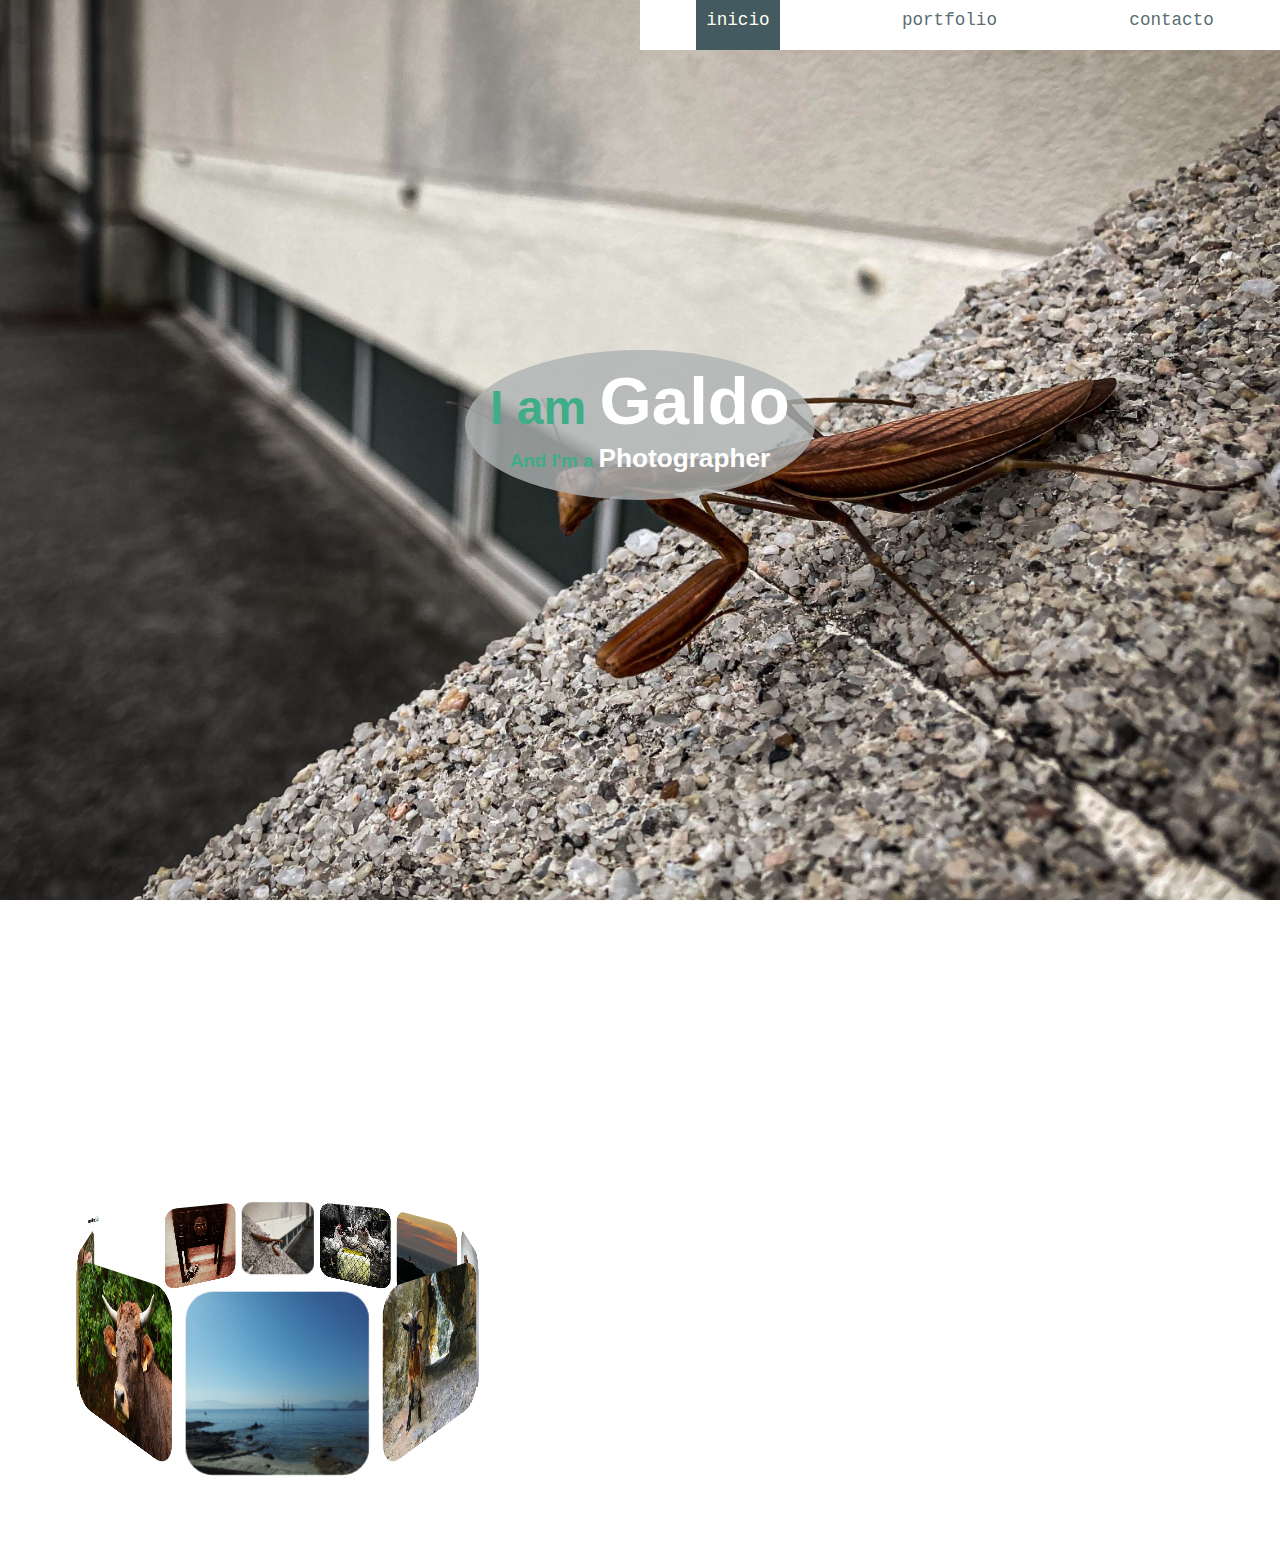
==== index.html @ 73de6c18 "Creación del repositorio y copia de archivos" ====
<!DOCTYPE html>
<html lang="en">
<head>
    <meta charset="UTF-8">
    <meta name="viewport" content="width=device-width, initial-scale=1.0">
    <title>Prueba imagenes Cubos</title>
    <link href="https://fonts.googleapis.com/css2?family=Dancing+Script:wght@600&display=swap" rel="stylesheet">
    <link rel="stylesheet" href="./estilos/estilos.css">
    <link rel="stylesheet" href="./estilos/estilos_index.css">
    <link rel="stylesheet" href="./estilos/estilos_carrusel.css">
</head>
<body>
    <header>      
        
        <div class="foto_cabecera">

            <div class="texto_cabecera">
                <h1>I am <span class="detalle">Galdo</span></h1>
                <h3>And I'm a <span class="detalle">Photographer</span></h3>                                      
            </div>

        </div>

    </header>

    <nav id="nav_continent">
        <div id="navegador">
            <a id="nav_inicio" href="index.html">inicio</a>
            <a id="nav_portfolio" href="portfolio.html">portfolio</a>
            <a id="nav_contacto" href="contacto.html">contacto</a>
        </div>
    </nav>

    <div id="cuerpo">
        <div id="espacio"></div>
        <div class="wrapped">
            <div class="espacio3D">
                <div class="cubo3D">
                    <!-- <div class="base"></div> -->
                    <aside class="cara cara1"><img src="./imagenes/Barco_cies.jpg" alt="barco"></aside>
                    <aside class="cara cara2"><img src="./imagenes/Cabra_cares.jpeg" alt="cabra"></aside>
                    <aside class="cara cara3"><img src="./imagenes/IMG_5386.jpg" alt="celebración"></aside>
                    <aside class="cara cara4"><img src="./imagenes/Foto Pareja Faro Cabo Home.JPG" alt="pareja en faro"></aside>
                    <aside class="cara cara5"><img src="./imagenes/Los Pollos Hermanos.jpg" alt="pollos"></aside>
                    <aside class="cara cara6"><img src="./imagenes/IMG_5732.jpg" alt="persona toreando"></aside>
                    <aside class="cara cara7"><img src="./imagenes/All_Star.jpeg" alt="zapatillas"></aside>
                    <aside class="cara cara8"><img src="./imagenes/Lugo.jpg" alt="niña"></aside>
                    <aside class="cara cara9"><img src="./imagenes/Frambuesas.jpg" alt=""></aside>
                    <aside class="cara cara10"><img src="./imagenes/Vaca marron jpg recorte.JPG" alt=""></aside>
                </div><!-- termina cubo 3d -->
            </div><!-- termina espacio 3d -->
        </div> <!-- termina el wrapped -->
        
    </div>

    <br>
    <br>

    

</body>
</html>
---- estilos/estilos.css ----
.frame2{
  width: 100%;
  margin: 0 auto;
}
img{
  max-width: 100%;
}
#nav_continent{
  width: 100%;
  height: 50px;
  display: flex;
  justify-content: end;
  z-index: 1;
}

#navegador{
  z-index: 2;
  font-family: 'Courier New', Courier, monospace;
  position: fixed;
  top: 0px;
  width: 50%;
  height: 50px;
  display: flex;
  flex-direction: row;
  justify-content: space-around;
  align-items: center;
  margin-left: auto;
  background-color: white;
}
 
#navegador>a{
  height: 100%;
  box-sizing: border-box;
  color: rgba(67, 90, 97,.9);
  text-decoration: none;
  font-size: 1.1em;
  padding: 10px;
  vertical-align: middle;
  
}

#navegador a:hover{
  background-color:rgba(67, 90, 97,.5);
}


#cuerpo{
  position: relative;/* 
  top: 300px; */
}
/* #cuerpo>img:nth-child(even){
  position: relative;
  z-index: 3;
} */
---- estilos/estilos_index.css ----
body {
  margin: 0 auto;
  font-family: Arial, Helvetica, sans-serif;
  background-image: url(../imagenes/IMG_5732.jpg);
  background-position: right;
  background-repeat: no-repeat;
  background-size: cover;
  background-attachment: fixed;
  display: flex;
  flex-direction: column;
}
header{
  width: 100%;
  top: 50px;
  z-index: 1;
}
.foto_cabecera {
    background-image: url(../imagenes/Lugo.jpg);
    /* background-color: burlywood; */
    height: 850px;
    width: 100%;
    background-position: center;
    background-repeat: no-repeat;
    background-size: cover;
    position: relative;
    display: flex;
    align-items: center;
    flex-flow: row-reverse wrap;
    justify-content: space-around;
    
}

.texto_cabecera {
    width: 300px;
    height: 150px;
    padding: 0 25px 0;
    text-align: center;
    position: relative;
    /*transform: translate(-50%, -50%); */
    background-color: rgba(173, 177, 177, 0.8);
    color: rgba(62, 173, 136, 1.2);
    border-radius: 50%;
    display: flex;
    align-items: center;
    flex-flow: row wrap;
    justify-content: space-around;
    
}
h1{
    position: relative;
    margin-top: 5px;
    margin-bottom: 0;
    font-size: 3em;
    z-index: 15;
}
h3{
    margin-top: -10px;
}
span{
    position: relative;
    color: white;
    font-size: 1.4em;
    z-index: 5;
}
#detalle{
    z-index: 15;
}
#navegador #nav_inicio{
    /* border: 2px rgb(228, 95, 46);
    border-style: dashed;
    border-radius: 50%;
    border-left: 15px;
    border-bottom-left-radius: 5px; */
    background-color: rgba(67, 90, 97,1);
    color: ivory;
}

#espacio{
  height: 250px;
  opacity: 0%;
}
.wrapped{
  /* margin-top: 0px;
  width: 300px;
  height: 115px; */
  /* border: 2px solid black; */
  /* position: absolute; */
  /* top: 10%;  */
  width: 100%;
  margin-left: 10%;
  margin-bottom: 80px;
  align-items: center;
}
---- estilos/estilos_carrusel.css ----
div.espacio3D {
  width: 300px;
  height: 300px;
  margin: 0; /* 3em auto 0 auto; */
  /* border: 1px solid rgba(0,255,0,0.8); */
  position: relative;
  /* top: 60px; */
  perspective-origin: center -80% ;
  perspective: 1000px;
  transform: scale(0.4);
}

div.cubo3D {
  width: 100%;
  height: 100%;
  position: absolute;
  transform-style: preserve-3d;
  transform: translateZ(-150px);
  animation-name: gira;
  animation-duration: 30s;
  animation-iteration-count: infinite;
}

/* div.base {
  position: absolute;
  border-radius: 15%;
  width: 150px;
  height: 150px;
  background-color: rgba(0, 0, 0, 0.5);
  transform: translateX(75px) translateY(75px) rotateX(90deg) translateZ(-175px);
  box-shadow: 0 0 50px 100px rgba(0,0,0,0.5);
} */
aside.cara {
  position: absolute;
  /* width: 298px;
  height: 298px;
  background-color: rgba(255,150,150,0.15);
  border: 1px solid rgba(255,150,0,0.75); 
  color: #08f;
  font-size: 3em;
  text-align: center;
  line-height: 298px;
  box-shadow: 0px 0px 5px rgba(77, 76, 75, 0.75); */
}
aside img{
    width: 298px;
    height: 298px;
    border-radius: 15%;
}

/*** Modificamos la posición de cada cara para visualizarlas como queramos: ***/

/*** Disposición de cubo ***/
/*   aside.cara1 { /* Frente *//*
  transform: translateZ(150px);
}/*

aside.cara2 { /* Atrás *//*
  transform: rotateY(180deg) translateZ(150px);
}

aside.cara3 { /* Izquierda *//*
  transform: rotateY(-90deg) translateZ(150px);
}

aside.cara4 { /* derecha *//*
  transform: rotateY(90deg) translateZ(150px);
}

aside.cara5 { /* abajo *//*
  transform: rotateX(-90deg) translateZ(150px);
}

aside.cara6 { /* arriba *//*
  transform: rotateX(90deg) translateZ(150px);
}
*/

/*** Disposición de polihedro ***/
aside.cara1 { /* Frente */
  transform: translateZ(500px);
}  
aside.cara2 { /* Atrás */
  transform: rotatey(36deg) translatez(500px);
}
aside.cara3 { /* Izquierda */
  transform: rotateY(72deg) translatez(500px);
}  
aside.cara4 { /* derecha */
  transform: rotateY(108deg) translatez(500px);
}  
aside.cara5 { /* abajo */
  transform: rotateY(144deg) translatez(500px);
}  
aside.cara6 { /* arriba */
  transform: rotatey(180deg) translatez(500px);
}  
aside.cara7 { /* arriba */
  transform: rotatey(216deg) translatez(500px);
}
aside.cara8 { /* arriba */
  transform: rotatey(252deg) translatez(500px);
}
aside.cara9 { /* arriba */
  transform: rotatey(288deg) translatez(500px);
}
aside.cara10 { /* arriba */
  transform: rotatey(324deg) translatez(500px);
}



@keyframes gira {
  0% {
    transform: translateZ(-150px) rotateY(0deg);
  }
  10% {
    transform: translateZ(-150px) rotateY(-36deg);
  }
  20% {
    transform: translateZ(-150px) rotatey(-72deg);
  }
  30% {
    transform: translateZ(-150px) rotateY(-108deg);
  }
  40% {
      transform: translateZ(-150px) rotateY(-144deg);
  }
  50% {
      transform: translateZ(-150px) rotateY(-180deg);
  }
  60% {
      transform: translateZ(-150px) rotateY(-216deg);
  }
  70% {
      transform: translateZ(-150px) rotateY(-252deg);
  }
  80% {
      transform: translateZ(-150px) rotateY(-288deg);
  }
  90% {
    transform: translateZ(-150px) rotateY(-324deg);
  }
  100% {
      transform: translateZ(-150px) rotateY(-720deg);
  }
}
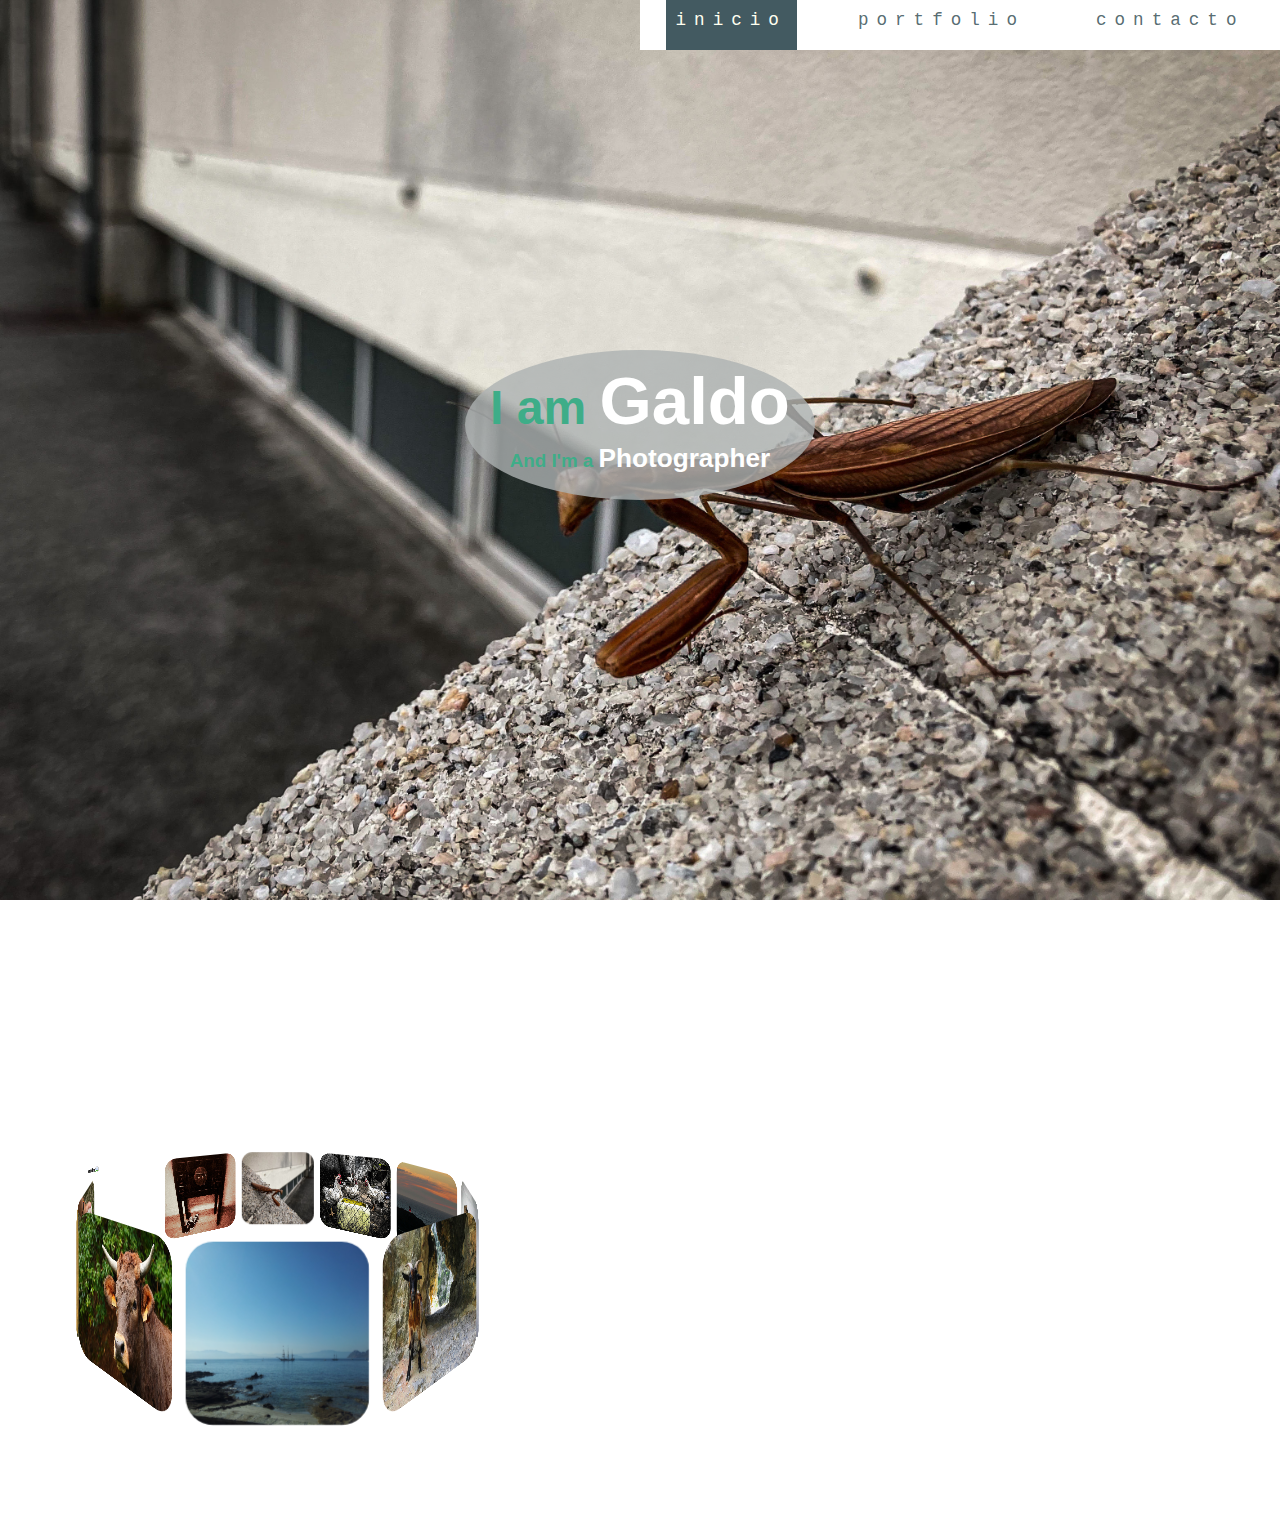
==== commit 94d688cd: "modificaciones en la página de contacto" ====
--- a/index.html
+++ b/index.html
@@ -3,7 +3,7 @@
 <head>
     <meta charset="UTF-8">
     <meta name="viewport" content="width=device-width, initial-scale=1.0">
-    <title>Prueba imagenes Cubos</title>
+    <title>Index</title>
     <link href="https://fonts.googleapis.com/css2?family=Dancing+Script:wght@600&display=swap" rel="stylesheet">
     <link rel="stylesheet" href="./estilos/estilos.css">
     <link rel="stylesheet" href="./estilos/estilos_index.css">
--- a/estilos/estilos.css
+++ b/estilos/estilos.css
@@ -18,6 +18,7 @@
   font-family: 'Courier New', Courier, monospace;
   position: fixed;
   top: 0px;
+  right: 0;
   width: 50%;
   height: 50px;
   display: flex;
@@ -36,7 +37,7 @@
   font-size: 1.1em;
   padding: 10px;
   vertical-align: middle;
-  
+  letter-spacing: 8px;
 }
 
 #navegador a:hover{
@@ -51,4 +52,40 @@
 /* #cuerpo>img:nth-child(even){
   position: relative;
   z-index: 3;
-} */+} */
+
+@media screen and (max-width: 1060px){
+  #navegador{
+    width: 55%;
+  }
+}
+
+@media screen and (max-width: 960px){
+  #navegador{
+    width: 60%;
+  }
+}
+@media screen and (max-width: 860px){
+  #navegador{
+    width: 65%;
+    font-size: 0.9em;
+    height: 40px;
+  }
+}
+@media screen and (max-width: 760px){
+  #navegador{
+    width: 70%;
+    font-size: 0.8em;
+    height: 40px;
+  }
+}
+@media screen and (max-width: 660px){
+  
+  #navegador{
+    width: 100%;
+    font-size: 0.5em;
+    height: 30px;
+    letter-spacing: 2px;
+    font-weight: bold;
+  }
+}--- a/estilos/estilos_index.css
+++ b/estilos/estilos_index.css
@@ -1,5 +1,6 @@
 body {
   margin: 0 auto;
+  height: 99vh;
   font-family: Arial, Helvetica, sans-serif;
   background-image: url(../imagenes/IMG_5732.jpg);
   background-position: right;
@@ -11,6 +12,7 @@
 }
 header{
   width: 100%;
+  height: 99vh;
   top: 50px;
   z-index: 1;
 }
@@ -90,4 +92,12 @@
   margin-left: 10%;
   margin-bottom: 80px;
   align-items: center;
+}
+
+@media screen and (max-width: 660px){
+  body{
+    background-position-x: 60%;
+    background-position-y: 60%;
+  }
+  
 }--- a/estilos/estilos_carrusel.css
+++ b/estilos/estilos_carrusel.css
@@ -144,4 +144,11 @@
   100% {
       transform: translateZ(-150px) rotateY(-720deg);
   }
+}
+
+@media screen and (max-width: 660px){
+  div.espacio3D {
+    transform: scale(0.3);
+  }
+  
 }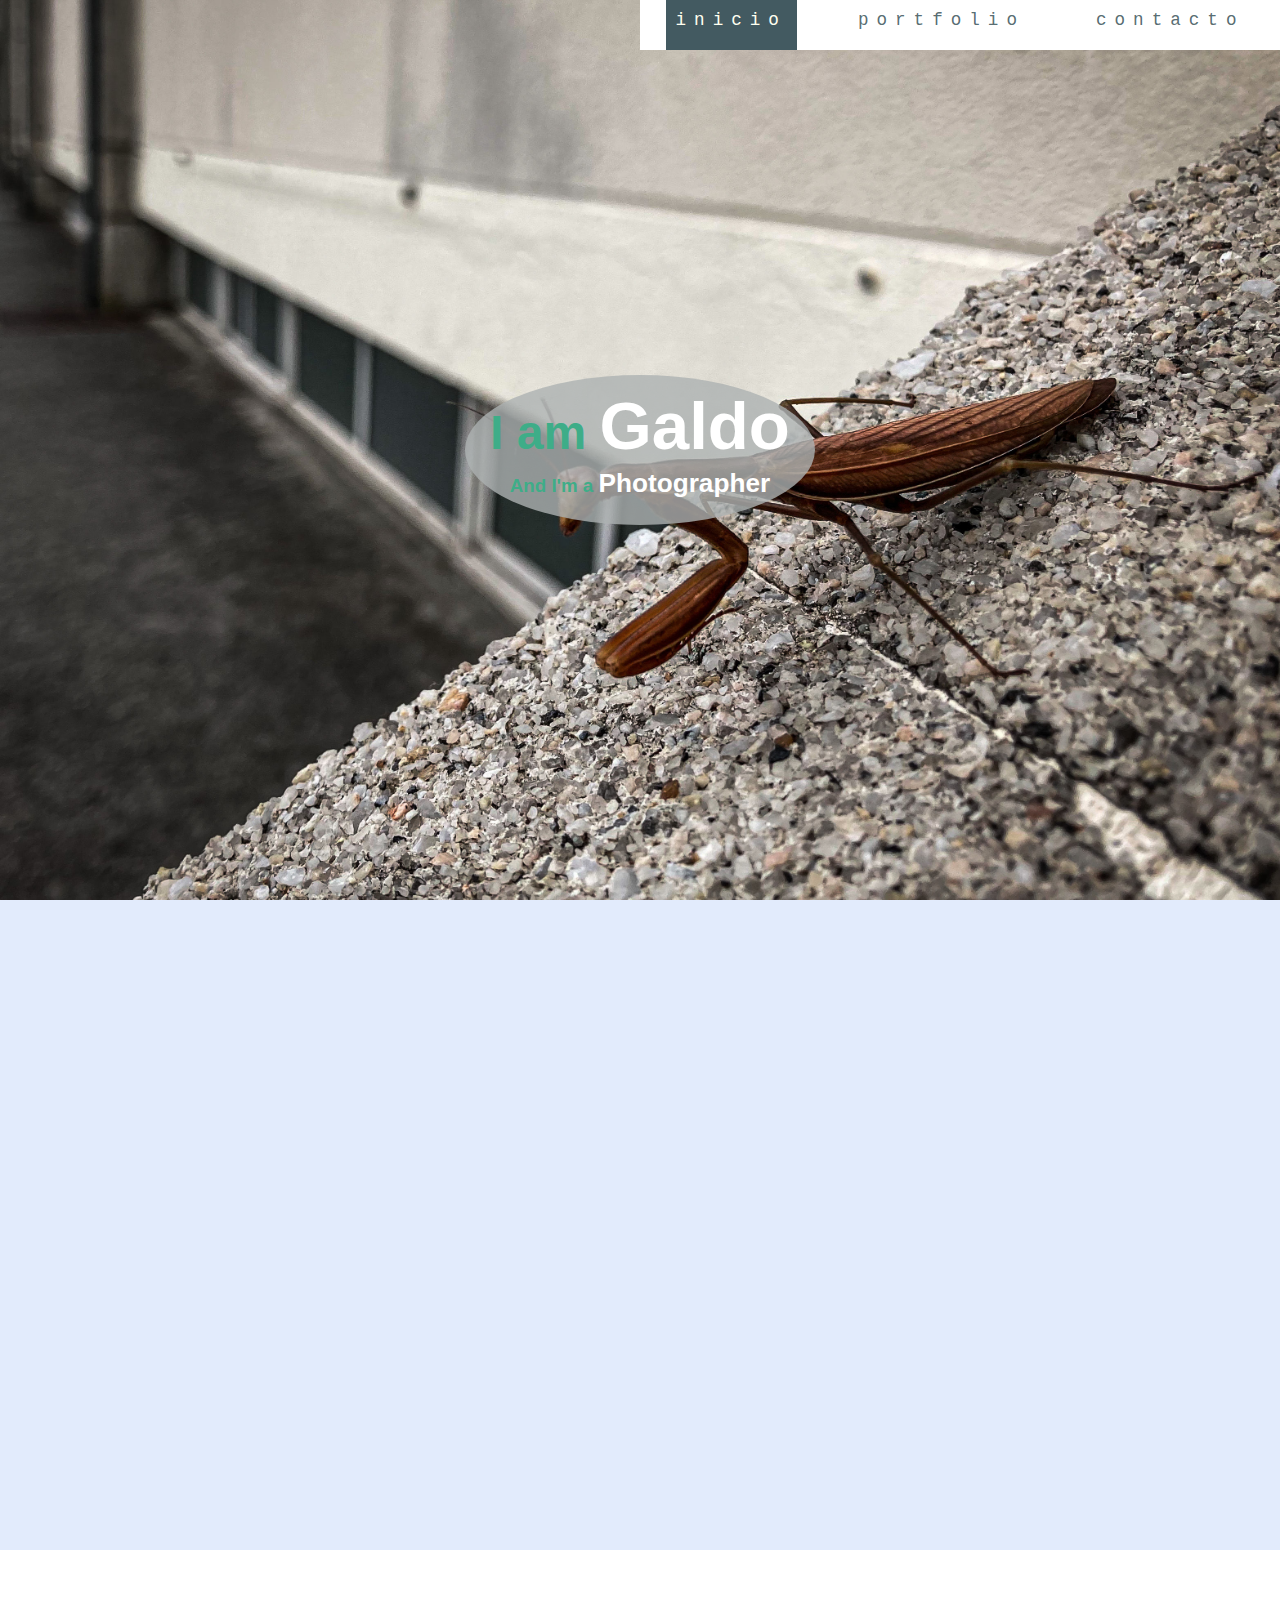
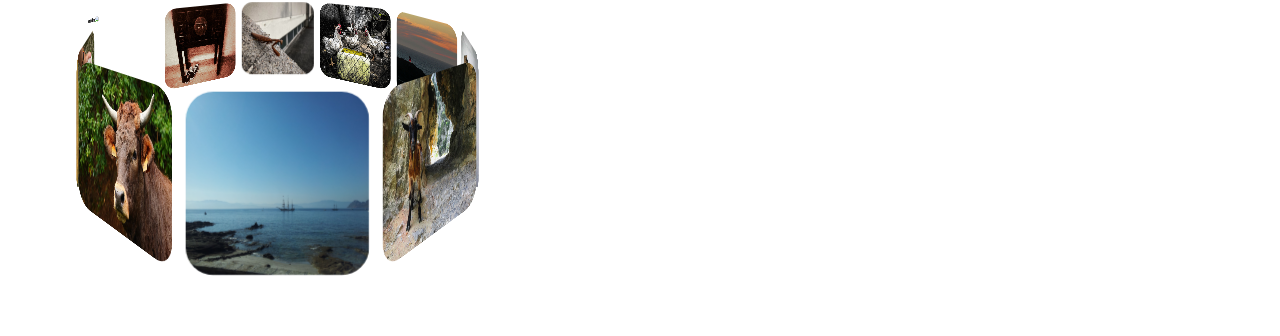
==== commit 86562a4b: "Modificaciones de estilos y limpieza de código" ====
--- a/index.html
+++ b/index.html
@@ -33,24 +33,25 @@
 
     <div id="cuerpo">
         <div id="espacio"></div>
-        <div class="wrapped">
-            <div class="espacio3D">
-                <div class="cubo3D">
-                    <!-- <div class="base"></div> -->
-                    <aside class="cara cara1"><img src="./imagenes/Barco_cies.jpg" alt="barco"></aside>
-                    <aside class="cara cara2"><img src="./imagenes/Cabra_cares.jpeg" alt="cabra"></aside>
-                    <aside class="cara cara3"><img src="./imagenes/IMG_5386.jpg" alt="celebración"></aside>
-                    <aside class="cara cara4"><img src="./imagenes/Foto Pareja Faro Cabo Home.JPG" alt="pareja en faro"></aside>
-                    <aside class="cara cara5"><img src="./imagenes/Los Pollos Hermanos.jpg" alt="pollos"></aside>
-                    <aside class="cara cara6"><img src="./imagenes/IMG_5732.jpg" alt="persona toreando"></aside>
-                    <aside class="cara cara7"><img src="./imagenes/All_Star.jpeg" alt="zapatillas"></aside>
-                    <aside class="cara cara8"><img src="./imagenes/Lugo.jpg" alt="niña"></aside>
-                    <aside class="cara cara9"><img src="./imagenes/Frambuesas.jpg" alt=""></aside>
-                    <aside class="cara cara10"><img src="./imagenes/Vaca marron jpg recorte.JPG" alt=""></aside>
-                </div><!-- termina cubo 3d -->
-            </div><!-- termina espacio 3d -->
-        </div> <!-- termina el wrapped -->
-        
+        <div id="carrusel">
+            <div class="wrapped">
+                <div class="espacio3D">
+                    <div class="cubo3D">
+                        <!-- <div class="base"></div> -->
+                        <aside class="cara cara1"><img src="./imagenes/Barco_cies.jpg" alt="barco"></aside>
+                        <aside class="cara cara2"><img src="./imagenes/Cabra_cares.jpeg" alt="cabra"></aside>
+                        <aside class="cara cara3"><img src="./imagenes/IMG_5386.jpg" alt="celebración"></aside>
+                        <aside class="cara cara4"><img src="./imagenes/Foto Pareja Faro Cabo Home.JPG" alt="pareja en faro"></aside>
+                        <aside class="cara cara5"><img src="./imagenes/Los Pollos Hermanos.jpg" alt="pollos"></aside>
+                        <aside class="cara cara6"><img src="./imagenes/IMG_5732.jpg" alt="persona toreando"></aside>
+                        <aside class="cara cara7"><img src="./imagenes/All_Star.jpeg" alt="zapatillas"></aside>
+                        <aside class="cara cara8"><img src="./imagenes/Lugo.jpg" alt="niña"></aside>
+                        <aside class="cara cara9"><img src="./imagenes/Frambuesas.jpg" alt=""></aside>
+                        <aside class="cara cara10"><img src="./imagenes/Vaca marron jpg recorte.JPG" alt=""></aside>
+                    </div><!-- termina cubo 3d -->
+                </div><!-- termina espacio 3d -->
+            </div> <!-- termina el wrapped -->
+        </div>
     </div>
 
     <br>
--- a/estilos/estilos_index.css
+++ b/estilos/estilos_index.css
@@ -10,76 +10,79 @@
   display: flex;
   flex-direction: column;
 }
+
+/*** Menú navegación ***/
+#navegador #nav_inicio{
+  background-color: rgba(67, 90, 97,1);
+  color: ivory;
+}
+
+
 header{
   width: 100%;
-  height: 99vh;
+  height: 100vh;
   top: 50px;
   z-index: 1;
 }
 .foto_cabecera {
-    background-image: url(../imagenes/Lugo.jpg);
-    /* background-color: burlywood; */
-    height: 850px;
-    width: 100%;
-    background-position: center;
-    background-repeat: no-repeat;
-    background-size: cover;
-    position: relative;
-    display: flex;
-    align-items: center;
-    flex-flow: row-reverse wrap;
-    justify-content: space-around;
-    
+  background-image: url(../imagenes/Lugo.jpg);
+  height: 100vh;
+  width: 100%;
+  background-position: center;
+  background-repeat: no-repeat;
+  background-size: cover;
+  position: relative;
+  display: flex;
+  align-items: center;
+  flex-flow: row-reverse wrap;
+  justify-content: space-around;
 }
 
 .texto_cabecera {
-    width: 300px;
-    height: 150px;
-    padding: 0 25px 0;
-    text-align: center;
-    position: relative;
-    /*transform: translate(-50%, -50%); */
-    background-color: rgba(173, 177, 177, 0.8);
-    color: rgba(62, 173, 136, 1.2);
-    border-radius: 50%;
-    display: flex;
-    align-items: center;
-    flex-flow: row wrap;
-    justify-content: space-around;
+  width: 300px;
+  height: 150px;
+  padding: 0 25px 0;
+  text-align: center;
+  position: relative;
+  /*transform: translate(-50%, -50%); */
+  background-color: rgba(173, 177, 177, 0.8);
+  color: rgba(62, 173, 136, 1.2);
+  border-radius: 50%;
+  display: flex;
+  align-items: center;
+  flex-flow: row wrap;
+  justify-content: space-around;
     
 }
 h1{
-    position: relative;
-    margin-top: 5px;
-    margin-bottom: 0;
-    font-size: 3em;
-    z-index: 15;
+  position: relative;
+  margin-top: 5px;
+  margin-bottom: 0;
+  font-size: 3em;
+  z-index: 15;
 }
 h3{
-    margin-top: -10px;
+  margin-top: -10px;
 }
 span{
-    position: relative;
-    color: white;
-    font-size: 1.4em;
-    z-index: 5;
+  position: relative;
+  color: white;
+  font-size: 1.4em;
+  z-index: 5;
 }
 #detalle{
     z-index: 15;
 }
-#navegador #nav_inicio{
-    /* border: 2px rgb(228, 95, 46);
-    border-style: dashed;
-    border-radius: 50%;
-    border-left: 15px;
-    border-bottom-left-radius: 5px; */
-    background-color: rgba(67, 90, 97,1);
-    color: ivory;
-}
+
 
 #espacio{
-  height: 250px;
-  opacity: 0%;
+  height: 650px;
+  background-color: cornflowerblue;
+  opacity: 19%;
+}
+#carrusel{
+  height: 350px;
+  background-color: white;
 }
 .wrapped{
   /* margin-top: 0px;
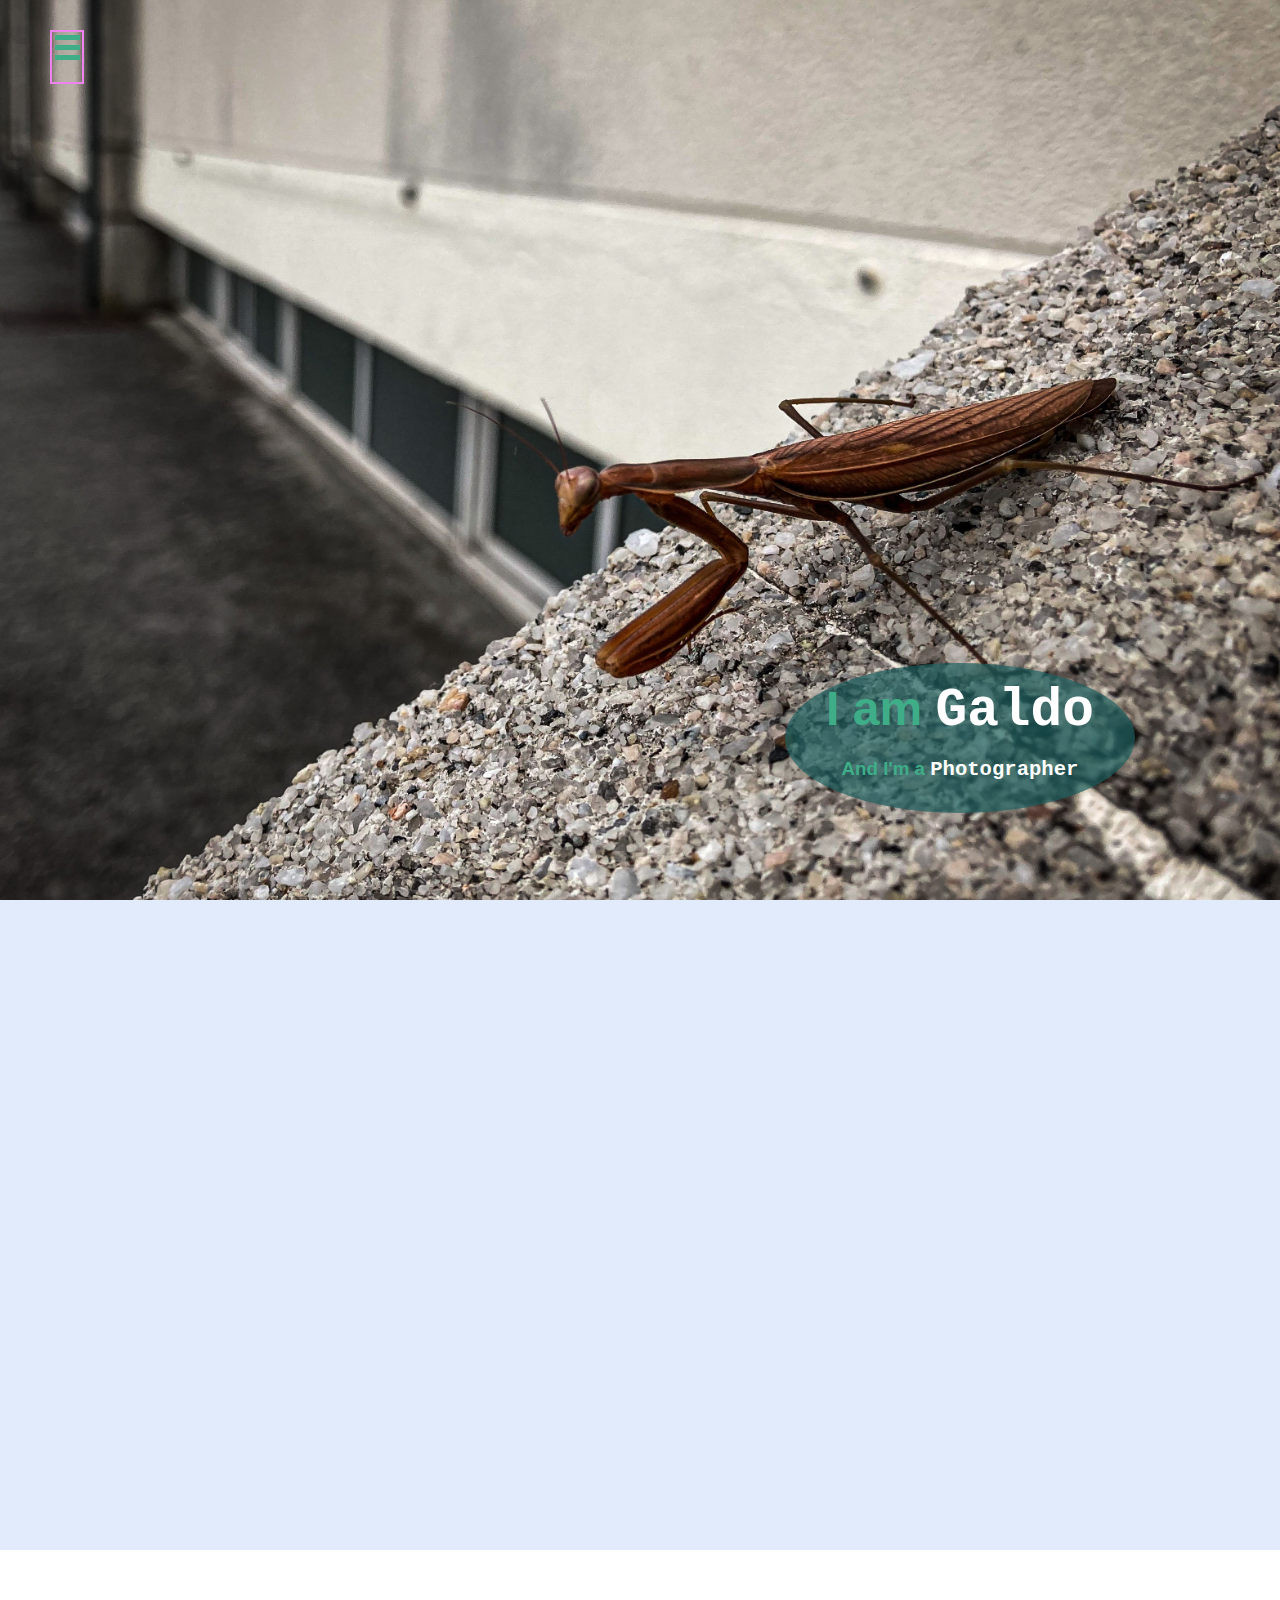
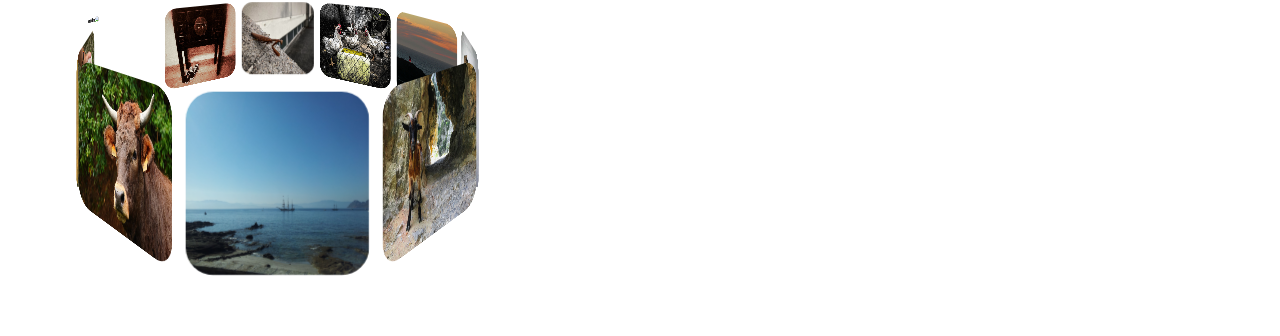
==== commit bc2c50d4: "Creacion de menu hamburguesa en index" ====
--- a/index.html
+++ b/index.html
@@ -10,28 +10,37 @@
     <link rel="stylesheet" href="./estilos/estilos_carrusel.css">
 </head>
 <body>
-    <header>      
-        
+    <header>
         <div class="foto_cabecera">
-
             <div class="texto_cabecera">
                 <h1>I am <span class="detalle">Galdo</span></h1>
                 <h3>And I'm a <span class="detalle">Photographer</span></h3>                                      
             </div>
-
         </div>
-
     </header>
 
-    <nav id="nav_continent">
+    <!-- <nav id="nav_continent">
         <div id="navegador">
             <a id="nav_inicio" href="index.html">inicio</a>
             <a id="nav_portfolio" href="portfolio.html">portfolio</a>
             <a id="nav_contacto" href="contacto.html">contacto</a>
         </div>
     </nav>
+ -->
+    <div id="nav">
+        <div id="burger">
+            <div class="line"></div>
+            <div class="line"></div>
+            <div class="line"></div>
+        </div>
+        <section id="menu">
+                <a id="nav_inicio" href="index.html">inicio</a>
+                <a id="nav_portfolio" href="portfolio.html">portfolio</a>
+                <a id="nav_contacto" href="contacto.html">contacto</a>
+        </section>
+    </div>
 
-    <div id="cuerpo">
+    <div id="cuerpo">        
         <div id="espacio"></div>
         <div id="carrusel">
             <div class="wrapped">
--- a/estilos/estilos_index.css
+++ b/estilos/estilos_index.css
@@ -17,7 +17,7 @@
   color: ivory;
 }
 
-
+/*** Foto de entrada ***/
 header{
   width: 100%;
   height: 100vh;
@@ -37,22 +37,22 @@
   flex-flow: row-reverse wrap;
   justify-content: space-around;
 }
-
 .texto_cabecera {
   width: 300px;
   height: 150px;
+  margin-left: 50%;
+  margin-top: 45%;
   padding: 0 25px 0;
   text-align: center;
   position: relative;
   /*transform: translate(-50%, -50%); */
-  background-color: rgba(173, 177, 177, 0.8);
+  background-color: rgba(28, 95, 95, 0.7);
   color: rgba(62, 173, 136, 1.2);
   border-radius: 50%;
   display: flex;
   align-items: center;
   flex-flow: row wrap;
   justify-content: space-around;
-    
 }
 h1{
   position: relative;
@@ -67,14 +67,68 @@
 span{
   position: relative;
   color: white;
-  font-size: 1.4em;
+  font-size: 1.1em;
   z-index: 5;
 }
-#detalle{
+.detalle{
     z-index: 15;
+    font-family: 'Courier New', Courier, monospace;
 }
 
+/*** Burger menu ***/
+#nav{
+  position: fixed;
+  top: 30px;
+  width: 30px;
+  height: 50px;
+  left: 50px;
+  z-index: 2;
+  border: 2px solid violet;
+  font-family: 'Courier New', Courier, monospace;
+}
+#burger{
+  width: 30px;
+  height: 30px;
+  display: flex;
+  justify-content: space-around;
+  flex-direction: column;
+  align-items: center;  
+}
+.line{
+  width: 25px;
+  height: 5px;
+  background-color: rgba(62, 173, 136, 1.2);
+}
+#menu{
+  position:relative;
+  width: 300px;
+  height: 500px;
+  display: flex;
+  flex-direction: column;
+  justify-content: space-around;
+  text-align: center;
+  background-color: rgba(128, 128, 128,.7);
+  left: -500px;
+  /* display: none; */
+  transition: ease-in 1s;
+}
+#menu a{
+  color: white;
+  text-decoration: none;
+  font-weight: bold;
+  font-size: 1.5rem;
+}
+#nav:hover #menu{
+  left: -50px;
+  width: 300px;
+  height: 500px;
+  display: flex;
+  flex-direction: column;
+  justify-content: space-around;
+  text-align: center;
+}
 
+/*** Cuerpo ***/
 #espacio{
   height: 650px;
   background-color: cornflowerblue;
@@ -97,6 +151,8 @@
   align-items: center;
 }
 
+
+/*** Parte responsive ***/
 @media screen and (max-width: 660px){
   body{
     background-position-x: 60%;
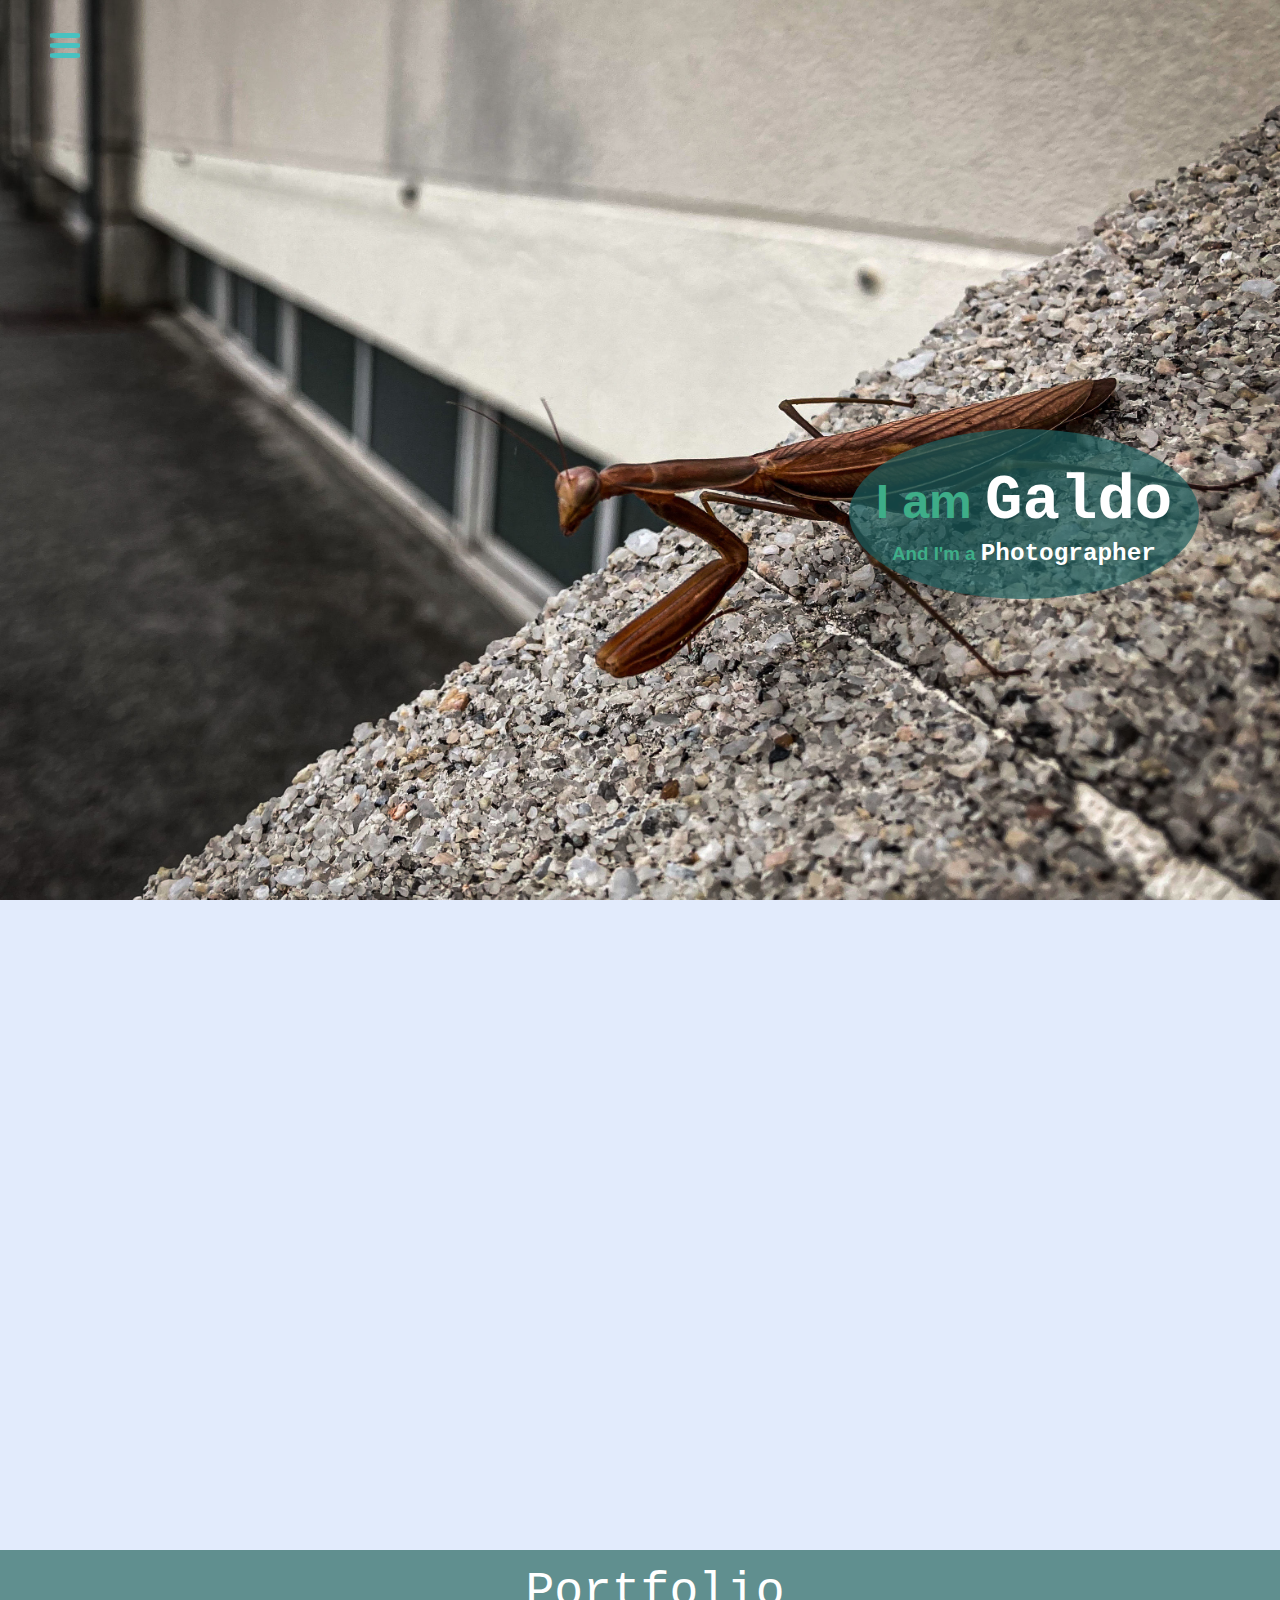
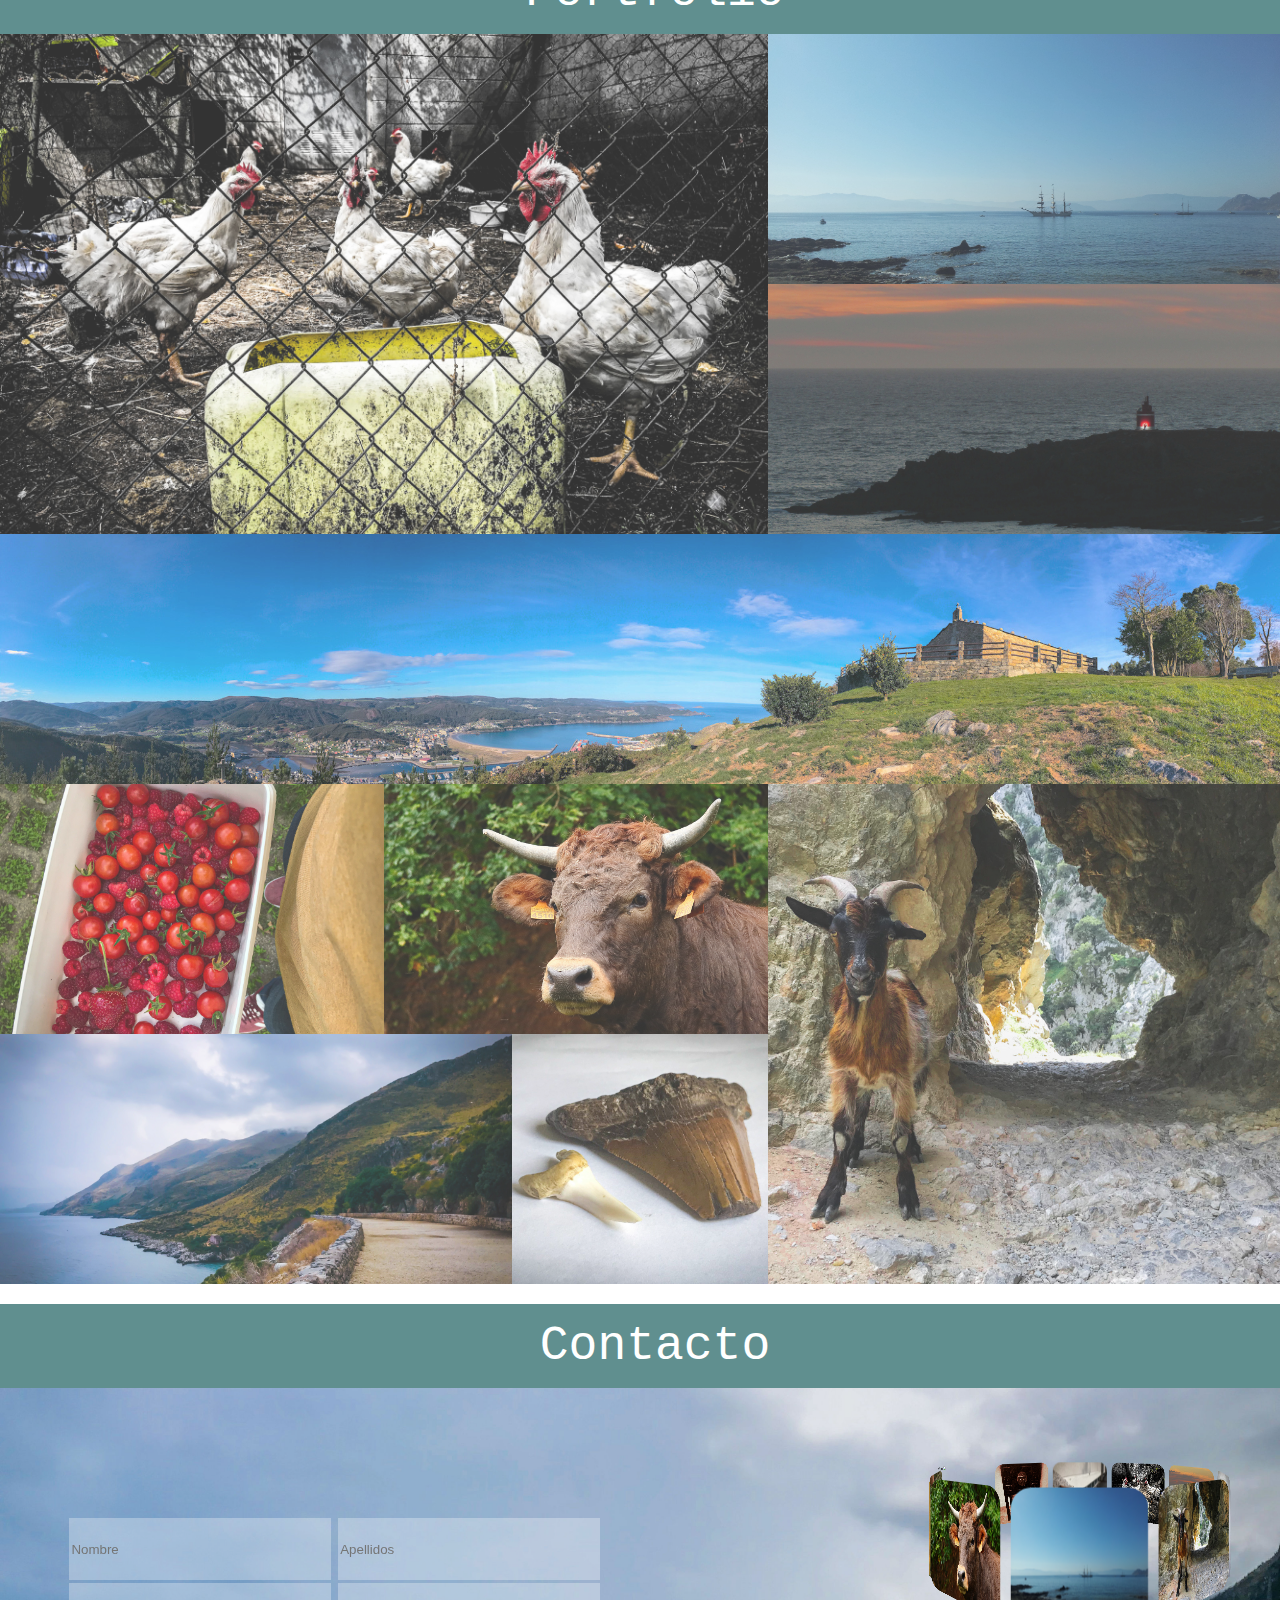
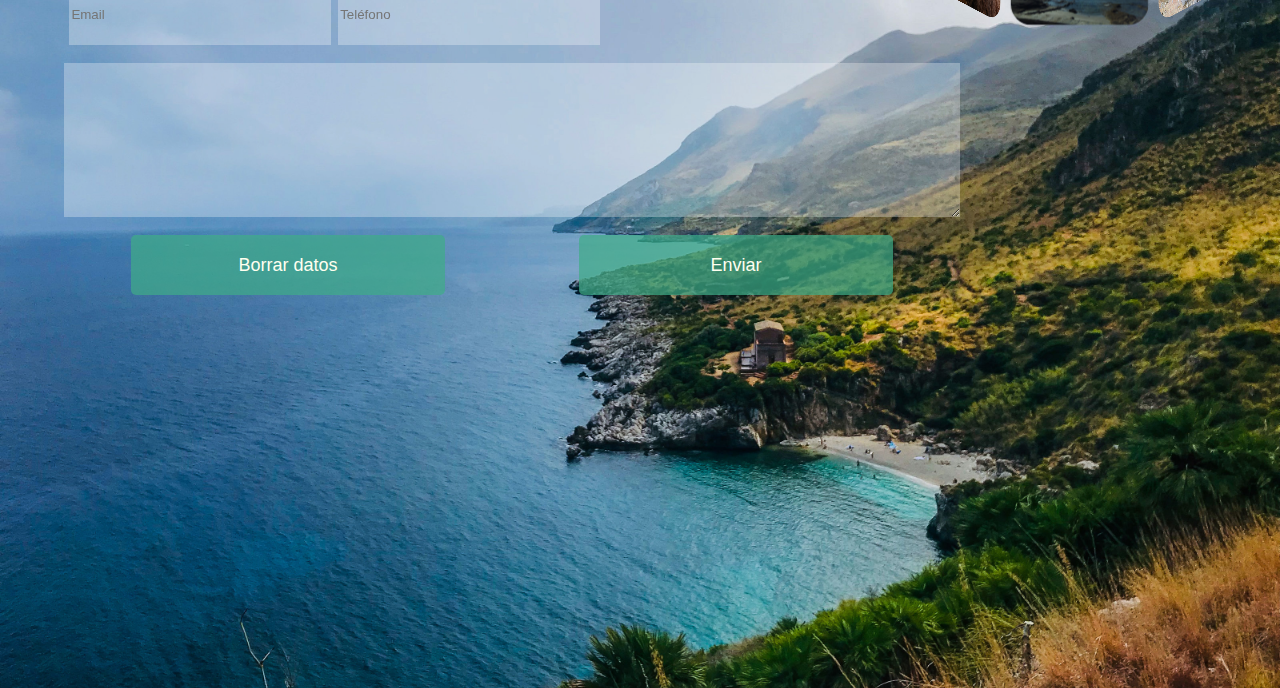
==== commit 095311d5: "Menú lateral desplegable. Redistribuido site para ser de una sóla página. Dando formato a la parte d" ====
--- a/index.html
+++ b/index.html
@@ -8,8 +8,12 @@
     <link rel="stylesheet" href="./estilos/estilos.css">
     <link rel="stylesheet" href="./estilos/estilos_index.css">
     <link rel="stylesheet" href="./estilos/estilos_carrusel.css">
+    <link rel="stylesheet" href="./estilos/estilos_portfolio.css">
+    <link rel="stylesheet" href="./estilos/estilos_contacto.css">
+    <script src="./scripts/index.js"></script>
 </head>
 <body>
+    <a name="inicio"></a>
     <header>
         <div class="foto_cabecera">
             <div class="texto_cabecera">
@@ -18,30 +22,133 @@
             </div>
         </div>
     </header>
-
-    <!-- <nav id="nav_continent">
-        <div id="navegador">
-            <a id="nav_inicio" href="index.html">inicio</a>
-            <a id="nav_portfolio" href="portfolio.html">portfolio</a>
-            <a id="nav_contacto" href="contacto.html">contacto</a>
-        </div>
-    </nav>
- -->
-    <div id="nav">
+    <nav id="nav">
         <div id="burger">
             <div class="line"></div>
             <div class="line"></div>
             <div class="line"></div>
         </div>
         <section id="menu">
-                <a id="nav_inicio" href="index.html">inicio</a>
-                <a id="nav_portfolio" href="portfolio.html">portfolio</a>
-                <a id="nav_contacto" href="contacto.html">contacto</a>
+                <a id="nav_inicio" href="#inicio">inicio</a>
+                <a id="nav_portfolio" href="#portfolio">portfolio</a>
+                <a id="nav_contacto" href="#contacto">contacto</a>
         </section>
+    </nav>
+    <div id="espacio"></div>
+    <div class="divisor">
+        <a name="portfolio"></a>
+        Portfolio        
     </div>
-
-    <div id="cuerpo">        
-        <div id="espacio"></div>
+    
+    <section id="fotos">
+        
+        <div class="marco_zoom" id="marco_zoom_foto1">
+            <div class="foto" id="foto1">
+                <a href="./imagenes/Los Pollos Hermanos.jpg" class="link_foto" target="_blank">
+                    <div class="texto_foto">
+                        <p class="titulo_foto">LOS POLLOS HERMANOS</p>
+                        <p>Click para ampliar</p>
+                    </div>
+                </a>
+            </div>
+        </div>
+
+        <div class="marco_zoom" id="marco_zoom_foto2">
+            <div class="foto" id="foto2">
+                <a href="./imagenes/Barco_cies.jpg" class="link_foto" target="_blank">
+                    <div class="texto_foto">
+                        <p class="titulo_foto">PIRATAS DE LAS CÍES</p>
+                        <p>Click para ampliar</p>
+                    </div>
+                </a>
+            </div>
+        </div>
+
+        <div class="marco_zoom" id="marco_zoom_foto3">
+            <div class="foto" id="foto3" >
+                <a href="./imagenes/Foto Pareja Faro Cabo Home.JPG" class="link_foto" target="_blank">
+                    <div class="texto_foto">
+                        <p class="titulo_foto">LA NOVIA CADAVER</p>
+                        <p>Click para ampliar</p>
+                    </div>
+                </a>
+            </div>
+        </div>
+
+        <div class="marco_zoom" id="marco_zoom_foto4">
+            <div class="foto" id="foto4" >
+                <a href="./imagenes/Viveiro.JPG" class="link_foto" target="_blank">
+                    <div class="texto_foto">
+                        <p class="titulo_foto">VIVEIRO & COMARCA</p>
+                        <p>Click para ampliar</p>
+                    </div>
+                </a>
+            </div> 
+        </div>
+
+        <div class="marco_zoom" id="marco_zoom_foto5">
+            <div class="foto" id="foto5" >
+                <a href="./imagenes/Frambuesas.jpg" class="link_foto" target="_blank">
+                    <div class="texto_foto">
+                        <p class="titulo_foto">EN EL HUERTO</p>
+                        <p>Click para ampliar</p>
+                    </div>
+                </a>
+            </div>
+        </div>
+
+        <div class="marco_zoom" id="marco_zoom_foto6">
+            <div class="foto" id="foto6" >
+                <a href="./imagenes/Vaca marron jpg recorte.JPG" class="link_foto" target="_blank">
+                    <div class="texto_foto">
+                        <p class="titulo_foto">MIAU</p>
+                        <p>Click para ampliar</p>
+                    </div>
+                </a>
+            </div>
+        </div>
+
+        
+        <div class="marco_zoom" id="marco_zoom_foto7">            
+            <div class="foto" id="foto7" >
+                <a href="./imagenes/Zíngaro 2.jpg" class="link_foto" target="_blank">
+                    <div class="texto_foto">
+                        <p class="titulo_foto">FUTTITINNI</p>
+                        <p>Click para ampliar</p>
+                    </div>
+                </a>
+            </div>
+        </div>
+
+        <div class="marco_zoom" id="marco_zoom_foto8">
+            <div class="foto" id="foto8" >
+                <a href="./imagenes/IMG_5386.jpg" class="link_foto" target="_blank">
+                    <div class="texto_foto">
+                        <p class="titulo_foto">DIENTES DE LECHE</p>
+                        <p>Click para ampliar</p>
+                    </div>
+                </a>
+            </div>
+        </div>
+
+        <div class="marco_zoom" id="marco_zoom_foto9">
+            <div class="foto" id="foto9" >
+                <a href="./imagenes/Cabra_cares.jpeg" class="link_foto" target="_blank">
+                    <div class="texto_foto">
+                        <p class="titulo_foto">PASA PA CARES</p>
+                        <p>Click para ampliar</p>
+                    </div>
+                </a>
+            </div>
+        </div>
+    </section>
+
+    <div class="divisor">
+        Contacto
+        <a name="contacto"></a>
+    </div>
+    
+    <section id="pagina_contacto">
         <div id="carrusel">
             <div class="wrapped">
                 <div class="espacio3D">
@@ -60,12 +167,37 @@
                     </div><!-- termina cubo 3d -->
                 </div><!-- termina espacio 3d -->
             </div> <!-- termina el wrapped -->
-        </div>
-    </div>
-
-    <br>
-    <br>
-
+        </div><!-- termina el carrusel -->
+        <div id="formulario"> <!-- div que contiene el formulario -->
+            <form action="contacto.php" method="POST" enctype="multipart/form-data">
+
+                <div id="contiene_campos"> <!-- campos de formulario -->
+                    <div class="campo">                           
+                        <input type="text" name="nome" placeholder="Nombre" id="nome">
+                    </div>
+                    <div class="campo">
+                        <input type="text" name="apel" placeholder="Apellidos" id="apel">
+                    </div>
+                    <div class="campo">
+                        <input type="email" name="apel" placeholder="Email" id="apel">
+                    </div>
+                    <div class="campo">
+                        <input type="text" name="apel" placeholder="Teléfono" id="apel">
+                    </div>
+                </div>
+
+                <div id="texto"> <!-- area de texto del formulario -->
+                <textarea name="observaciones" id="observaciones" cols="30" rows="10"></textarea>
+                </div> 
+
+                <br>
+                <div id="botones"> <!-- botones del formulario-->
+                    <input type="reset" name="restablecer" id="restablecer" value="Borrar datos">
+                    <input type="button" name="crear" id="crear" value="Enviar">
+                </div> 
+            </form><!-- fin del formulario -->
+        </div><!-- fin del contenedor formulario -->
+    </section><!-- fin de la sección de contacto -->
     
 
 </body>
--- a/estilos/estilos.css
+++ b/estilos/estilos.css
@@ -49,10 +49,6 @@
   position: relative;/* 
   top: 300px; */
 }
-/* #cuerpo>img:nth-child(even){
-  position: relative;
-  z-index: 3;
-} */
 
 @media screen and (max-width: 1060px){
   #navegador{
--- a/estilos/estilos_index.css
+++ b/estilos/estilos_index.css
@@ -1,14 +1,23 @@
 body {
+  width: 100%;
   margin: 0 auto;
-  height: 99vh;
   font-family: Arial, Helvetica, sans-serif;
   background-image: url(../imagenes/IMG_5732.jpg);
   background-position: right;
   background-repeat: no-repeat;
   background-size: cover;
   background-attachment: fixed;
-  display: flex;
-  flex-direction: column;
+  /* display: flex;
+  flex-direction: column; */
+}
+.divisor{
+  width: 100%;
+  background-color: rgba(28, 95, 95, 0.7);
+  color: white;
+  font-size: 3rem;
+  font-family: 'Courier New', Courier, monospace;
+  padding: 15px;
+  text-align: center;
 }
 
 /*** Menú navegación ***/
@@ -21,7 +30,6 @@
 header{
   width: 100%;
   height: 100vh;
-  top: 50px;
   z-index: 1;
 }
 .foto_cabecera {
@@ -40,11 +48,10 @@
 .texto_cabecera {
   width: 300px;
   height: 150px;
-  margin-left: 50%;
-  margin-top: 45%;
-  padding: 0 25px 0;
+  margin-left: 60%;
+  margin-top: 10%;
+  padding: 10px 25px;
   text-align: center;
-  position: relative;
   /*transform: translate(-50%, -50%); */
   background-color: rgba(28, 95, 95, 0.7);
   color: rgba(62, 173, 136, 1.2);
@@ -57,17 +64,18 @@
 h1{
   position: relative;
   margin-top: 5px;
-  margin-bottom: 0;
+  margin-bottom: -30px;
   font-size: 3em;
   z-index: 15;
 }
 h3{
   margin-top: -10px;
+  margin-bottom: 0;
 }
 span{
   position: relative;
   color: white;
-  font-size: 1.1em;
+  font-size: 1.3em;
   z-index: 5;
 }
 .detalle{
@@ -83,7 +91,6 @@
   height: 50px;
   left: 50px;
   z-index: 2;
-  border: 2px solid violet;
   font-family: 'Courier New', Courier, monospace;
 }
 #burger{
@@ -92,12 +99,15 @@
   display: flex;
   justify-content: space-around;
   flex-direction: column;
-  align-items: center;  
+  align-items: center;
+  transition: all ease-in 1s;
+  /* background-color: rgba(128, 128, 128,.7); */
 }
 .line{
-  width: 25px;
+  width: 30px;
   height: 5px;
-  background-color: rgba(62, 173, 136, 1.2);
+  background-color: rgba(61, 196, 196, 0.9);
+  border-radius: 20%;
 }
 #menu{
   position:relative;
@@ -108,24 +118,33 @@
   justify-content: space-around;
   text-align: center;
   background-color: rgba(128, 128, 128,.7);
-  left: -500px;
+  left: -400px;
   /* display: none; */
-  transition: ease-in 1s;
+  transition: all ease-in 1s;
 }
 #menu a{
   color: white;
   text-decoration: none;
   font-weight: bold;
   font-size: 1.5rem;
+  height: 33%;
+  vertical-align: middle;
+  padding-top: 22%;
+}
+#flecha_menu{
+  display: none;
+  color: aquamarine;
+  font-size: 3rem;
+  font-weight: bolder;
 }
 #nav:hover #menu{
   left: -50px;
-  width: 300px;
-  height: 500px;
-  display: flex;
-  flex-direction: column;
-  justify-content: space-around;
-  text-align: center;
+}
+#nav:hover #burger{
+  transform: rotate(-360deg);
+}
+#menu a:hover{
+  background-color: rgba(28, 95, 95, 0.7);
 }
 
 /*** Cuerpo ***/
@@ -134,23 +153,6 @@
   background-color: cornflowerblue;
   opacity: 19%;
 }
-#carrusel{
-  height: 350px;
-  background-color: white;
-}
-.wrapped{
-  /* margin-top: 0px;
-  width: 300px;
-  height: 115px; */
-  /* border: 2px solid black; */
-  /* position: absolute; */
-  /* top: 10%;  */
-  width: 100%;
-  margin-left: 10%;
-  margin-bottom: 80px;
-  align-items: center;
-}
-
 
 /*** Parte responsive ***/
 @media screen and (max-width: 660px){
--- a/estilos/estilos_carrusel.css
+++ b/estilos/estilos_carrusel.css
@@ -5,11 +5,10 @@
   /* border: 1px solid rgba(0,255,0,0.8); */
   position: relative;
   /* top: 60px; */
-  perspective-origin: center -80% ;
+  perspective-origin: center -30%;
   perspective: 1000px;
-  transform: scale(0.4);
+  transform: scale(0.3);
 }
-
 div.cubo3D {
   width: 100%;
   height: 100%;
--- a/estilos/estilos_portfolio.css
+++ b/estilos/estilos_portfolio.css
@@ -0,0 +1,197 @@
+#navegador #nav_portfolio{
+    background-color: rgba(67, 90, 97,1);
+    color: ivory;
+}
+#fotos{
+    margin-bottom: 20px;
+    width: 100%;
+    display: grid;
+    grid-template-columns: 10% 10% 10% 10% 10% 10% 10% 10% 10% 10%;
+    grid-template-rows: 250px 250px 250px 250px 250px;
+    justify-content: space-evenly;
+    align-content: space-between;
+    background-color: white;
+}
+.marco_zoom{
+    overflow: hidden;
+}
+.foto{
+    z-index: 3;
+    text-align: center;
+    opacity: 80%;
+    width: 100%;
+    height: 100%;
+    display: flex;
+    flex-flow: column wrap;
+    justify-content: center;
+    transition: all .5s;/* Animacion para el hover */
+    background-size: cover;
+    background-repeat: no-repeat;
+    overflow: hidden;
+}
+.link_foto{
+    visibility: hidden;
+    width: 100%;
+    height: 100%;
+    opacity: 0%;
+    text-decoration: none;
+    color: rgba(62, 173, 136, 1.2);
+    vertical-align: bottom;
+    margin-top: 30px;
+}
+
+/*** Acciones de hover ***/
+.foto:hover .link_foto{
+    visibility: visible;
+    opacity: 100%;
+}
+.foto:hover{
+    opacity: 95%;
+    transform: scale(1.1);
+}
+.foto:hover .texto_foto{
+    visibility: visible;
+}
+.texto_foto{
+    z-index: 4;
+    font-size: 15px;
+    color: rgba(62, 173, 136, 1.2);
+    font-weight: bold;
+    font-family: 'Courier New', Courier, monospace;
+    visibility: hidden;
+    text-align: center;
+    background-color: rgba(67, 90, 97,.8);/* rgba(128,128,128,.8); */
+    padding-left: 15px;
+    padding-right: 15px;
+}
+.texto_foto .titulo_foto{
+    font-weight: normal;
+    color: white;
+    text-decoration: none;
+    font-size: 18px;    
+}
+
+/*** Posicionando los divs en el grid ***/
+#marco_zoom_foto1{
+    grid-column: 1 / 7;
+    grid-row: 1 / 3;
+}
+#marco_zoom_foto2{
+    grid-column: 7 / 11;
+    grid-row: 1;
+}
+#marco_zoom_foto3{
+    grid-column: 7 / span 4;
+    grid-row: 2;
+}
+#marco_zoom_foto4{
+    grid-column: 1 / 11;
+    grid-row: 3;
+}
+#marco_zoom_foto5{
+    grid-column: 1/4;
+    grid-row: 4;
+}
+#marco_zoom_foto6{
+    grid-column: 4/7;
+    grid-row: 4;
+}
+#marco_zoom_foto7{
+    grid-column: 1/5;
+    grid-row: 5;
+}
+#marco_zoom_foto8{
+    grid-column: 5/7;
+    grid-row: 5;
+}
+#marco_zoom_foto9{
+    grid-column: 7 / 11;
+    grid-row: 4 / 6;
+}
+
+/*** Ajustes de cada foto en particular ***/
+#foto1{       
+    background-image: url(../imagenes/Los\ Pollos\ Hermanos.jpg);
+    background-position: 50%;
+}
+#foto2{    
+    background-image: url(../imagenes/Barco_cies.jpg);
+    background-position: 10%;
+}
+#foto3{    
+    background-image: url(../imagenes/Foto\ Pareja\ Faro\ Cabo\ Home.JPG);
+    background-position: 40%;
+}
+#foto4{    
+    background-image: url(../imagenes/Viveiro.JPG);
+    background-position: 50%;
+}
+#foto5{    
+    background-image: url(../imagenes/Frambuesas.jpg);
+    background-position: 50%;
+}
+#foto6{    
+    background-image: url(../imagenes/Vaca\ marron\ jpg\ recorte.JPG);
+    background-position: 60%;
+}
+#foto7{    
+    background-image: url(../imagenes/Zíngaro.jpg);
+    background-position: 50%;
+}
+#foto8{    
+    background-image: url(../imagenes/IMG_5386.jpg);
+    background-position: 60%;
+}
+#foto9{    
+    background-image: url(../imagenes/Cabra_cares.jpeg);
+    background-position: 50%;
+}
+
+/* 
+
+#grupo1{
+    display: flex;
+    flex-flow: row wrap;
+    justify-content: center;
+    margin-bottom: 15px;
+}
+#grupo2{
+    display: flex;
+    flex-flow: row wrap;
+    justify-content: center;
+    margin-bottom: 15px;
+}
+#grupo2peq{
+    width: 45%;
+    display: flex;
+    flex-flow: row wrap;
+    justify-content: center;
+    margin-bottom: 15px;
+}
+.grande{
+    width: 45%;
+    height: 250px;
+    margin: 5px;
+    object-fit: cover;
+    object-position: center;
+}
+.larga{
+    width: 45%;
+    height: 100px;
+    object-fit: contain;
+    overflow: hidden;
+}
+.panorama{
+    width: 95%;
+    height: 150px;
+    object-fit: cover;
+    overflow: hidden;
+}
+.peque{
+    width: 45%;
+    height: 100px;
+    object-fit: cover;
+    overflow: hidden;
+    margin-left: 5px;
+}
+ */--- a/estilos/estilos_contacto.css
+++ b/estilos/estilos_contacto.css
@@ -0,0 +1,237 @@
+#pagina_contacto{
+    height: 100vh;
+    background-image: url(../imagenes/Zíngaro\ 2.jpg);
+    background-size: cover;
+    background-repeat: no-repeat;
+    background-position-y: 15%;
+}
+#navegador #nav_contacto{
+    background-color: rgb(67, 90, 97);
+    color: ivory; 
+}
+
+/*** Formato Contenedor carrusel ***/
+#carrusel{
+    margin: 0;
+    background-color: rgba(0,0,0,0);
+    display: flex;
+    justify-content: flex-end;
+}
+.wrapped{
+    margin-top: -20px;
+    margin-right: 50px;
+}
+/*** Formato campos formulario ***/
+#formulario{
+    width: 70%;
+    height: 50%;
+    margin-left: 5%;
+    margin-top: -200px;
+    padding-top: 50px;
+}
+#contiene_campos{
+    width: 60%;
+    display: flex;
+    flex-flow: row wrap;
+    justify-content: space-around;
+    align-items: center;
+}
+.campo{
+    width: 48%;
+    height: 60px;
+    margin-bottom: 5px;
+    caret-color: rgb(188, 85, 248);/* rgb(62, 173, 136); */
+    font-size: 1.1em;
+    font-weight: bold;
+    text-align: center;
+    color: rgb(62, 173, 136);/* rgb(224, 175, 13); */
+    backface-visibility: hidden;
+    opacity: 100%;
+}
+.campo input{
+    width: 100%;
+    height: 100%;
+    border: none;
+    background-color: rgba(255,255,255,.3);
+}
+.campo input:hover{
+    background-color: rgba(121, 126, 116,.5);;
+}
+#texto{
+    display: flex;
+    flex-flow: row wrap;
+    justify-items: left;
+}
+textarea{
+    width: 100%;
+    margin: 0;
+    margin-top: 15px;
+    background-color: rgba(255, 255, 255, 0.3);
+    border: none;
+}
+textarea:focus, input:focus{
+    border-color: rgb(126, 184, 73);
+    box-shadow: 0 1px 1px rgba(229, 103, 23, 0.075)inset, 0 0 8px rgba(62, 173, 136, 0.7);
+    outline: 0 none;
+}
+#botones{
+    width: 100%;
+    display: flex;
+    flex-flow: row wrap;
+    justify-content: center;
+    border-radius: 5px;
+}
+#botones input{
+    width: 35%;
+    height: 60px;
+    margin: 0 auto;
+    background-color: rgba(62, 173, 136, 0.7);
+    border: none;
+    border-radius: 5px;
+    font-size: large;
+    color: ivory;
+}
+
+/*** Media Queries ***/
+@media screen and (max-width: 1060px){
+    #formulario{
+      width: 70%;
+    }
+}
+@media screen and (max-width: 960px){
+    #formulario{
+        width: 70%;
+    }
+}
+@media screen and (max-width: 860px){
+    #formulario{
+        width: 70%;
+        font-size: 0.8em;
+    }
+    body{
+        background-position-x: 25%;
+    }
+}
+@media screen and (max-width: 760px){
+    #formulario{
+        width: 75%;
+        font-size: 0.8em;
+    }
+    body{
+        background-position-x: 35%;
+    }
+}
+@media screen and (max-width: 660px){    
+    #formulario{
+        width: 80%;
+        font-size: 0.5em;
+        letter-spacing: 2px;
+        font-weight: bold;
+    }
+    body{
+        background-position-x: 45%;
+    }
+}
+
+/*** botones formulario ***/
+/* .boton4 {
+    color: rgba(255, 255, 255, 0.9) !important;
+    font-size: 20px;
+    font-weight: 500;
+    padding: 0.5em 1.2em;
+    background: #318aac;
+    border: 2px solid;
+    border-color: #318aac;
+    position: relative;
+} 
+*/
+
+#botones input:hover {
+box-shadow: 0 4px 16px rgba(49, 138, 172, 1);
+transition: all 0.2s ease;
+}
+
+/*** EFECTO No se está usando ahora mismo***/
+#forma_3d {
+    width: 90%;
+    height: 550px;
+    margin: 3em auto 0 auto;
+    /* border: 1px solid rgba(0,255,0,0.8); *
+    position: relative;
+    /* top: 60px; */
+    perspective-origin: center -10% ;
+    perspective: 1000px;
+    transform: scale(0.95);
+}
+/*#marco_contacto{
+    background-image: url(../imagenes/All_Star.jpeg);
+    background-position: center;
+    background-repeat: no-repeat;
+    background-size: cover;
+    height: 550px;
+    position: absolute;
+    width: 90%;
+    margin: 0 auto;
+    top: 100px;
+    left: 5%;
+    transform-style: preserve-3d;
+    animation-name: rota;
+    animation-duration: 4s;
+    animation-iteration-count: 1;
+    animation-delay: 1s;
+    animation-timing-function: linear;
+    border-radius: 15px;
+}
+#formulario{
+    top: 50px;
+    left: 35px;
+    position: absolute;
+    width: 90%;
+    height: 450px;
+    display: flex;
+    justify-content: center;
+} */
+
+/* 
+aside.cara10 {
+    transform: rotatey(324deg) translatez(500px);
+  }
+   */
+  
+@keyframes rota {
+0% {
+    transform: translatex(500px) translateZ(-1500px) rotateY(-90deg);
+}
+10% {
+    transform: translatex(300px)  translateZ(-150px) rotateY(-80deg);
+}
+20% {
+    transform: translatex(250px)  translateZ(-150px) rotatey(-70deg);
+}
+30% {
+    transform: translatex(200px)  translateZ(-150px) rotateY(-60deg);
+}
+40% {
+    transform: translatex(150px)  translateZ(-150px) rotateY(-50deg);
+}
+50% {
+    transform: translatex(90px)  translateZ(-150px) rotateY(-40deg);
+}
+60% {
+    transform: translatex(70px)  translateZ(-150px) rotateY(-30deg);
+}
+70% {
+    transform: translatex(50px)  translateZ(-150px) rotateY(-20deg);
+}
+80% {
+    transform: translatex(20px)  translateZ(-200px) rotateY(-10deg);
+}
+90% {
+    transform: translateZ(-150px) rotateY(0deg);
+}
+100% {
+    transform: rotateY(0deg);
+}
+}
+
+
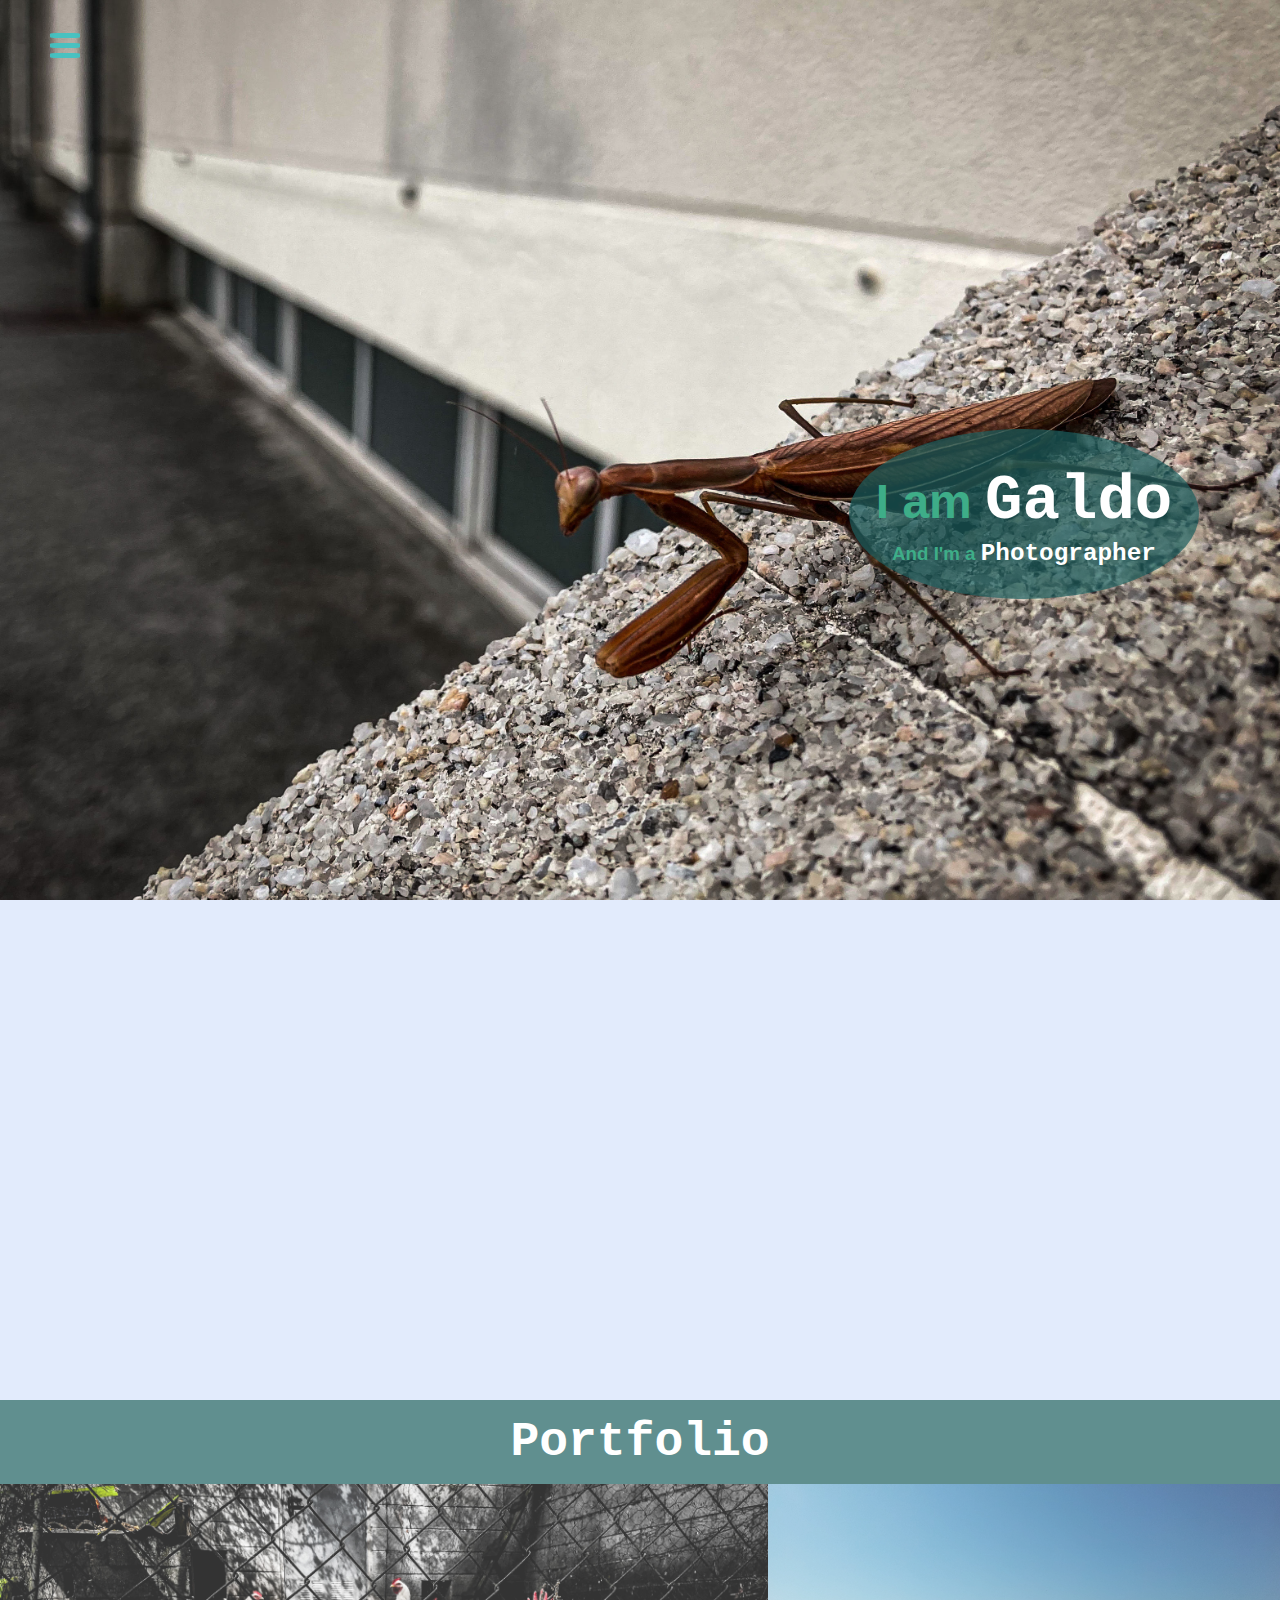
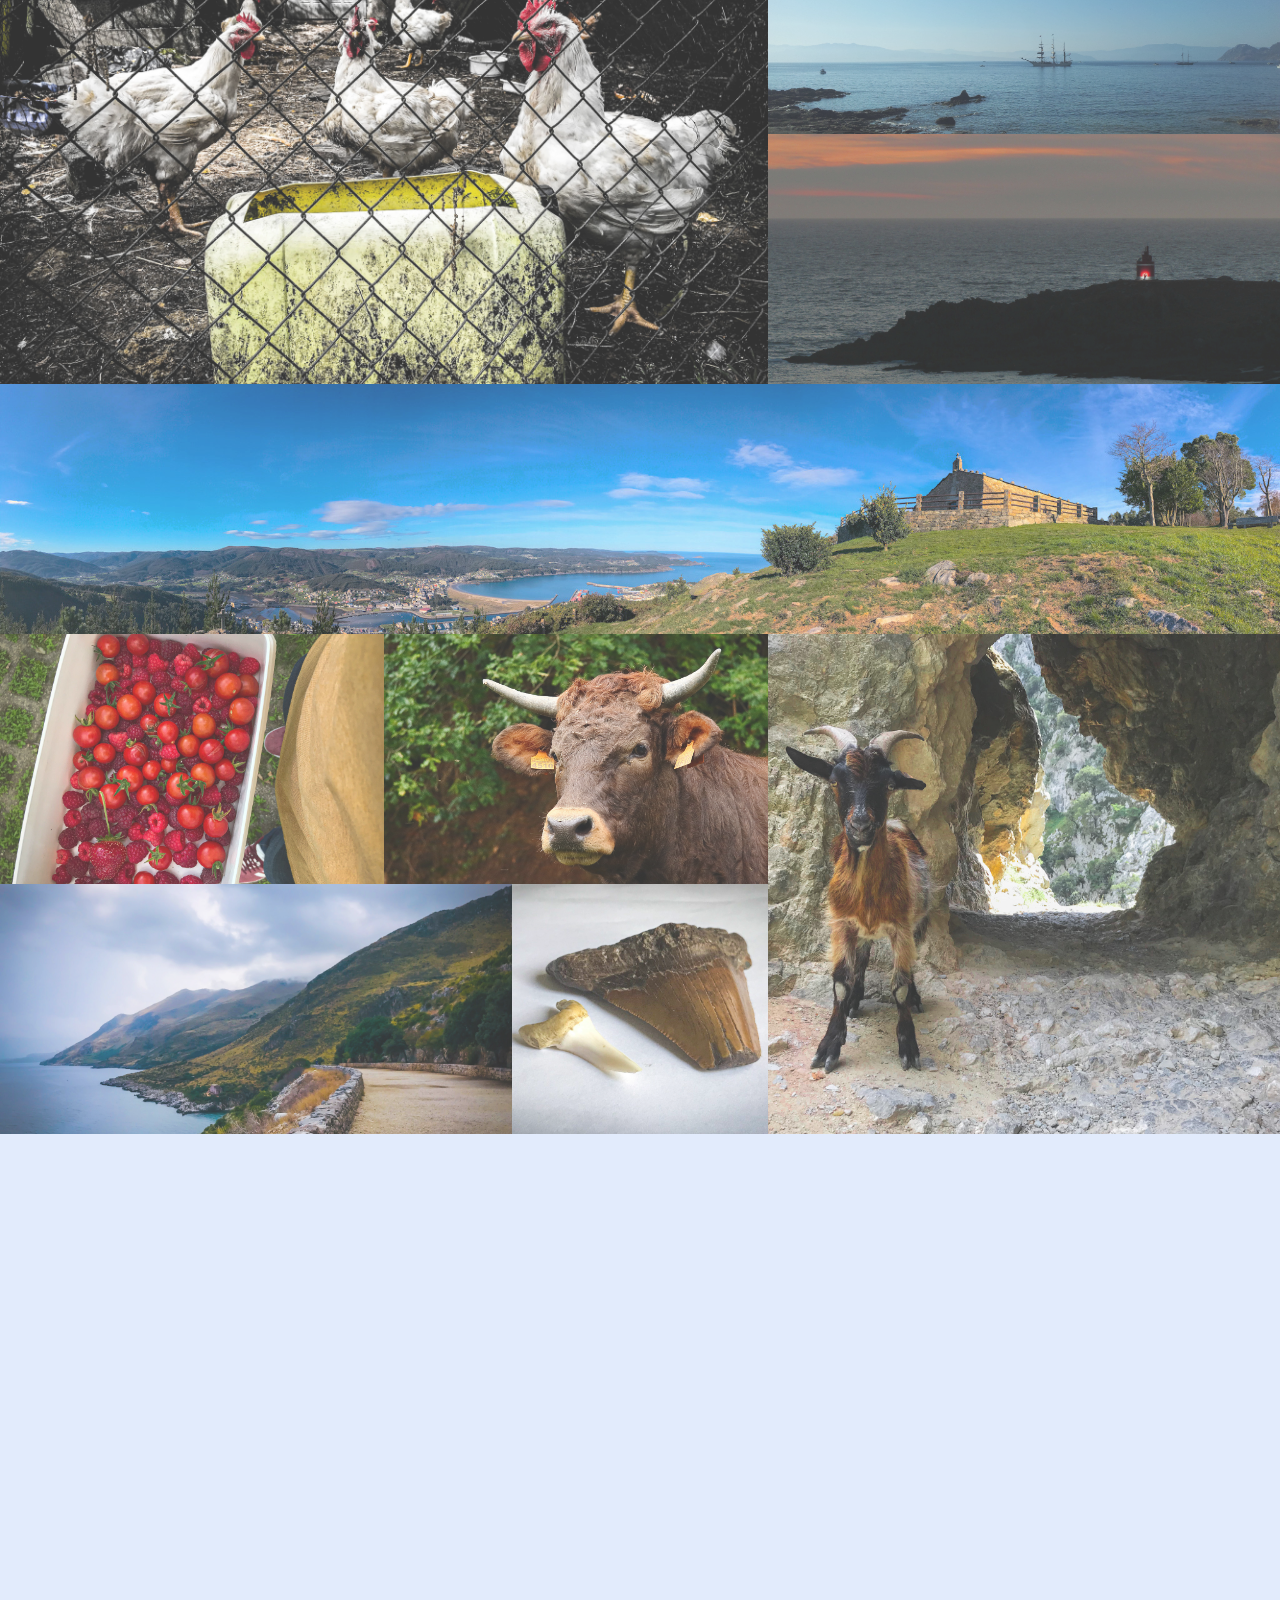
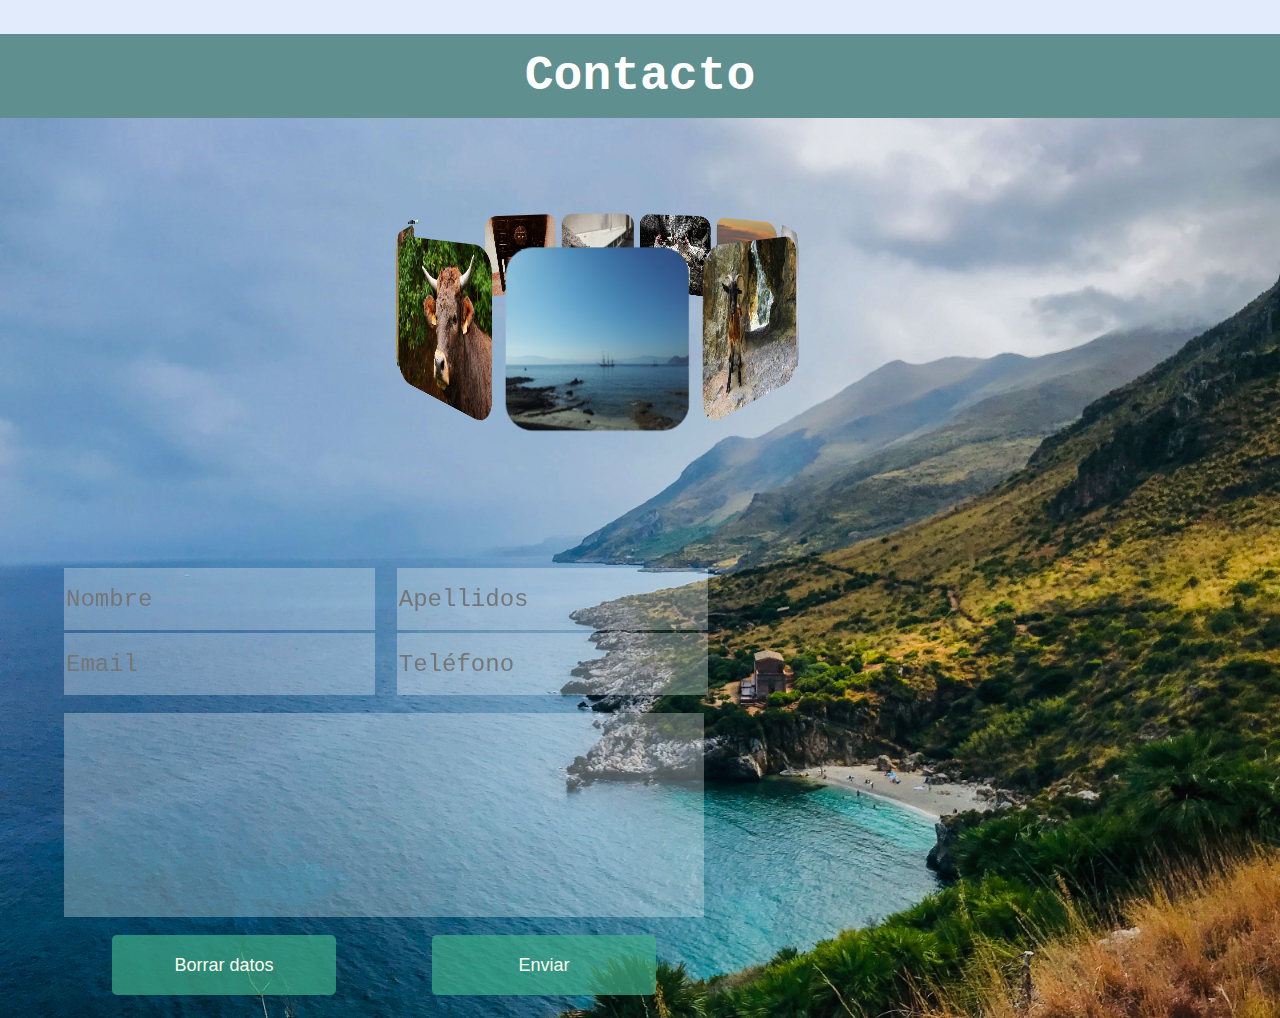
==== commit 22b034a2: "Modificados los divisores, arreglado el scroll lateral que había (era problema del ancho de los divi" ====
--- a/index.html
+++ b/index.html
@@ -34,171 +34,172 @@
                 <a id="nav_contacto" href="#contacto">contacto</a>
         </section>
     </nav>
-    <div id="espacio"></div>
+    <div class="espacio"></div>
+    
     <div class="divisor">
-        <a name="portfolio"></a>
+        <a name="portfolio"></a>       
         Portfolio        
     </div>
-    
-    <section id="fotos">
+    <section id="engloba">
+        <section id="fotos">
+            
+            <div class="marco_zoom" id="marco_zoom_foto1">
+                <div class="foto" id="foto1">
+                    <a href="./imagenes/Los Pollos Hermanos.jpg" class="link_foto" target="_blank">
+                        <div class="texto_foto">
+                            <p class="titulo_foto">LOS POLLOS HERMANOS</p>
+                            <p>Click para ampliar</p>
+                        </div>
+                    </a>
+                </div>
+            </div>
+
+            <div class="marco_zoom" id="marco_zoom_foto2">
+                <div class="foto" id="foto2">
+                    <a href="./imagenes/Barco_cies.jpg" class="link_foto" target="_blank">
+                        <div class="texto_foto">
+                            <p class="titulo_foto">PIRATAS DE LAS CÍES</p>
+                            <p>Click para ampliar</p>
+                        </div>
+                    </a>
+                </div>
+            </div>
+
+            <div class="marco_zoom" id="marco_zoom_foto3">
+                <div class="foto" id="foto3" >
+                    <a href="./imagenes/Foto Pareja Faro Cabo Home.JPG" class="link_foto" target="_blank">
+                        <div class="texto_foto">
+                            <p class="titulo_foto">LA NOVIA CADAVER</p>
+                            <p>Click para ampliar</p>
+                        </div>
+                    </a>
+                </div>
+            </div>
+
+            <div class="marco_zoom" id="marco_zoom_foto4">
+                <div class="foto" id="foto4" >
+                    <a href="./imagenes/Viveiro.JPG" class="link_foto" target="_blank">
+                        <div class="texto_foto">
+                            <p class="titulo_foto">VIVEIRO & COMARCA</p>
+                            <p>Click para ampliar</p>
+                        </div>
+                    </a>
+                </div> 
+            </div>
+
+            <div class="marco_zoom" id="marco_zoom_foto5">
+                <div class="foto" id="foto5" >
+                    <a href="./imagenes/Frambuesas.jpg" class="link_foto" target="_blank">
+                        <div class="texto_foto">
+                            <p class="titulo_foto">EN EL HUERTO</p>
+                            <p>Click para ampliar</p>
+                        </div>
+                    </a>
+                </div>
+            </div>
+
+            <div class="marco_zoom" id="marco_zoom_foto6">
+                <div class="foto" id="foto6" >
+                    <a href="./imagenes/Vaca marron jpg recorte.JPG" class="link_foto" target="_blank">
+                        <div class="texto_foto">
+                            <p class="titulo_foto">MIAU</p>
+                            <p>Click para ampliar</p>
+                        </div>
+                    </a>
+                </div>
+            </div>
+
+            
+            <div class="marco_zoom" id="marco_zoom_foto7">            
+                <div class="foto" id="foto7" >
+                    <a href="./imagenes/Zíngaro 2.jpg" class="link_foto" target="_blank">
+                        <div class="texto_foto">
+                            <p class="titulo_foto">FUTTITINNI</p>
+                            <p>Click para ampliar</p>
+                        </div>
+                    </a>
+                </div>
+            </div>
+
+            <div class="marco_zoom" id="marco_zoom_foto8">
+                <div class="foto" id="foto8" >
+                    <a href="./imagenes/IMG_5386.jpg" class="link_foto" target="_blank">
+                        <div class="texto_foto">
+                            <p class="titulo_foto">DIENTES DE LECHE</p>
+                            <p>Click para ampliar</p>
+                        </div>
+                    </a>
+                </div>
+            </div>
+
+            <div class="marco_zoom" id="marco_zoom_foto9">
+                <div class="foto" id="foto9" >
+                    <a href="./imagenes/Cabra_cares.jpeg" class="link_foto" target="_blank">
+                        <div class="texto_foto">
+                            <p class="titulo_foto">PASA PA CARES</p>
+                            <p>Click para ampliar</p>
+                        </div>
+                    </a>
+                </div>
+            </div>
+        </section>
+        <div class="espacio"></div>
+        <div class="divisor">
+            Contacto
+            <a name="contacto"></a>
+        </div>
         
-        <div class="marco_zoom" id="marco_zoom_foto1">
-            <div class="foto" id="foto1">
-                <a href="./imagenes/Los Pollos Hermanos.jpg" class="link_foto" target="_blank">
-                    <div class="texto_foto">
-                        <p class="titulo_foto">LOS POLLOS HERMANOS</p>
-                        <p>Click para ampliar</p>
+        <section id="pagina_contacto">
+            <div id="carrusel">
+                <div class="wrapped">
+                    <div class="espacio3D">
+                        <div class="cubo3D">
+                            <!-- <div class="base"></div> -->
+                            <aside class="cara cara1"><img src="./imagenes/Barco_cies.jpg" alt="barco"></aside>
+                            <aside class="cara cara2"><img src="./imagenes/Cabra_cares.jpeg" alt="cabra"></aside>
+                            <aside class="cara cara3"><img src="./imagenes/IMG_5386.jpg" alt="celebración"></aside>
+                            <aside class="cara cara4"><img src="./imagenes/Foto Pareja Faro Cabo Home.JPG" alt="pareja en faro"></aside>
+                            <aside class="cara cara5"><img src="./imagenes/Los Pollos Hermanos.jpg" alt="pollos"></aside>
+                            <aside class="cara cara6"><img src="./imagenes/IMG_5732.jpg" alt="persona toreando"></aside>
+                            <aside class="cara cara7"><img src="./imagenes/All_Star.jpeg" alt="zapatillas"></aside>
+                            <aside class="cara cara8"><img src="./imagenes/Lugo.jpg" alt="niña"></aside>
+                            <aside class="cara cara9"><img src="./imagenes/Frambuesas.jpg" alt=""></aside>
+                            <aside class="cara cara10"><img src="./imagenes/Vaca marron jpg recorte.JPG" alt=""></aside>
+                        </div><!-- termina cubo 3d -->
+                    </div><!-- termina espacio 3d -->
+                </div> <!-- termina el wrapped -->
+            </div><!-- termina el carrusel -->
+            <div id="formulario"> <!-- div que contiene el formulario -->
+                <form action="contacto.php" method="POST" enctype="multipart/form-data">
+
+                    <div id="contiene_campos"> <!-- campos de formulario -->
+                        <div class="campo">                           
+                            <input type="text" name="nome" placeholder="Nombre" id="nome">
+                        </div>
+                        <div class="campo">
+                            <input type="text" name="apel" placeholder="Apellidos" id="apel">
+                        </div>
+                        <div class="campo">
+                            <input type="email" name="apel" placeholder="Email" id="apel">
+                        </div>
+                        <div class="campo">
+                            <input type="text" name="apel" placeholder="Teléfono" id="apel">
+                        </div>
                     </div>
-                </a>
-            </div>
-        </div>
-
-        <div class="marco_zoom" id="marco_zoom_foto2">
-            <div class="foto" id="foto2">
-                <a href="./imagenes/Barco_cies.jpg" class="link_foto" target="_blank">
-                    <div class="texto_foto">
-                        <p class="titulo_foto">PIRATAS DE LAS CÍES</p>
-                        <p>Click para ampliar</p>
-                    </div>
-                </a>
-            </div>
-        </div>
-
-        <div class="marco_zoom" id="marco_zoom_foto3">
-            <div class="foto" id="foto3" >
-                <a href="./imagenes/Foto Pareja Faro Cabo Home.JPG" class="link_foto" target="_blank">
-                    <div class="texto_foto">
-                        <p class="titulo_foto">LA NOVIA CADAVER</p>
-                        <p>Click para ampliar</p>
-                    </div>
-                </a>
-            </div>
-        </div>
-
-        <div class="marco_zoom" id="marco_zoom_foto4">
-            <div class="foto" id="foto4" >
-                <a href="./imagenes/Viveiro.JPG" class="link_foto" target="_blank">
-                    <div class="texto_foto">
-                        <p class="titulo_foto">VIVEIRO & COMARCA</p>
-                        <p>Click para ampliar</p>
-                    </div>
-                </a>
-            </div> 
-        </div>
-
-        <div class="marco_zoom" id="marco_zoom_foto5">
-            <div class="foto" id="foto5" >
-                <a href="./imagenes/Frambuesas.jpg" class="link_foto" target="_blank">
-                    <div class="texto_foto">
-                        <p class="titulo_foto">EN EL HUERTO</p>
-                        <p>Click para ampliar</p>
-                    </div>
-                </a>
-            </div>
-        </div>
-
-        <div class="marco_zoom" id="marco_zoom_foto6">
-            <div class="foto" id="foto6" >
-                <a href="./imagenes/Vaca marron jpg recorte.JPG" class="link_foto" target="_blank">
-                    <div class="texto_foto">
-                        <p class="titulo_foto">MIAU</p>
-                        <p>Click para ampliar</p>
-                    </div>
-                </a>
-            </div>
-        </div>
-
-        
-        <div class="marco_zoom" id="marco_zoom_foto7">            
-            <div class="foto" id="foto7" >
-                <a href="./imagenes/Zíngaro 2.jpg" class="link_foto" target="_blank">
-                    <div class="texto_foto">
-                        <p class="titulo_foto">FUTTITINNI</p>
-                        <p>Click para ampliar</p>
-                    </div>
-                </a>
-            </div>
-        </div>
-
-        <div class="marco_zoom" id="marco_zoom_foto8">
-            <div class="foto" id="foto8" >
-                <a href="./imagenes/IMG_5386.jpg" class="link_foto" target="_blank">
-                    <div class="texto_foto">
-                        <p class="titulo_foto">DIENTES DE LECHE</p>
-                        <p>Click para ampliar</p>
-                    </div>
-                </a>
-            </div>
-        </div>
-
-        <div class="marco_zoom" id="marco_zoom_foto9">
-            <div class="foto" id="foto9" >
-                <a href="./imagenes/Cabra_cares.jpeg" class="link_foto" target="_blank">
-                    <div class="texto_foto">
-                        <p class="titulo_foto">PASA PA CARES</p>
-                        <p>Click para ampliar</p>
-                    </div>
-                </a>
-            </div>
-        </div>
+
+                    <div id="texto"> <!-- area de texto del formulario -->
+                    <textarea name="observaciones" id="observaciones" cols="30" rows="10"></textarea>
+                    </div> 
+
+                    <br>
+                    <div id="botones"> <!-- botones del formulario-->
+                        <input type="reset" name="restablecer" id="restablecer" value="Borrar datos">
+                        <input type="button" name="crear" id="crear" value="Enviar">
+                    </div> 
+                </form><!-- fin del formulario -->
+            </div><!-- fin del contenedor formulario -->
+        </section><!-- fin de la sección de contacto -->
     </section>
-
-    <div class="divisor">
-        Contacto
-        <a name="contacto"></a>
-    </div>
-    
-    <section id="pagina_contacto">
-        <div id="carrusel">
-            <div class="wrapped">
-                <div class="espacio3D">
-                    <div class="cubo3D">
-                        <!-- <div class="base"></div> -->
-                        <aside class="cara cara1"><img src="./imagenes/Barco_cies.jpg" alt="barco"></aside>
-                        <aside class="cara cara2"><img src="./imagenes/Cabra_cares.jpeg" alt="cabra"></aside>
-                        <aside class="cara cara3"><img src="./imagenes/IMG_5386.jpg" alt="celebración"></aside>
-                        <aside class="cara cara4"><img src="./imagenes/Foto Pareja Faro Cabo Home.JPG" alt="pareja en faro"></aside>
-                        <aside class="cara cara5"><img src="./imagenes/Los Pollos Hermanos.jpg" alt="pollos"></aside>
-                        <aside class="cara cara6"><img src="./imagenes/IMG_5732.jpg" alt="persona toreando"></aside>
-                        <aside class="cara cara7"><img src="./imagenes/All_Star.jpeg" alt="zapatillas"></aside>
-                        <aside class="cara cara8"><img src="./imagenes/Lugo.jpg" alt="niña"></aside>
-                        <aside class="cara cara9"><img src="./imagenes/Frambuesas.jpg" alt=""></aside>
-                        <aside class="cara cara10"><img src="./imagenes/Vaca marron jpg recorte.JPG" alt=""></aside>
-                    </div><!-- termina cubo 3d -->
-                </div><!-- termina espacio 3d -->
-            </div> <!-- termina el wrapped -->
-        </div><!-- termina el carrusel -->
-        <div id="formulario"> <!-- div que contiene el formulario -->
-            <form action="contacto.php" method="POST" enctype="multipart/form-data">
-
-                <div id="contiene_campos"> <!-- campos de formulario -->
-                    <div class="campo">                           
-                        <input type="text" name="nome" placeholder="Nombre" id="nome">
-                    </div>
-                    <div class="campo">
-                        <input type="text" name="apel" placeholder="Apellidos" id="apel">
-                    </div>
-                    <div class="campo">
-                        <input type="email" name="apel" placeholder="Email" id="apel">
-                    </div>
-                    <div class="campo">
-                        <input type="text" name="apel" placeholder="Teléfono" id="apel">
-                    </div>
-                </div>
-
-                <div id="texto"> <!-- area de texto del formulario -->
-                <textarea name="observaciones" id="observaciones" cols="30" rows="10"></textarea>
-                </div> 
-
-                <br>
-                <div id="botones"> <!-- botones del formulario-->
-                    <input type="reset" name="restablecer" id="restablecer" value="Borrar datos">
-                    <input type="button" name="crear" id="crear" value="Enviar">
-                </div> 
-            </form><!-- fin del formulario -->
-        </div><!-- fin del contenedor formulario -->
-    </section><!-- fin de la sección de contacto -->
-    
 
 </body>
 </html>--- a/estilos/estilos.css
+++ b/estilos/estilos.css
@@ -1,5 +1,5 @@
 .frame2{
-  width: 100%;
+  width: 10%;
   margin: 0 auto;
 }
 img{
--- a/estilos/estilos_index.css
+++ b/estilos/estilos_index.css
@@ -11,15 +11,17 @@
   flex-direction: column; */
 }
 .divisor{
-  width: 100%;
   background-color: rgba(28, 95, 95, 0.7);
   color: white;
   font-size: 3rem;
   font-family: 'Courier New', Courier, monospace;
   padding: 15px;
   text-align: center;
+  font-weight: bold;
 }
-
+a{
+  padding-top: 16px;
+}
 /*** Menú navegación ***/
 #navegador #nav_inicio{
   background-color: rgba(67, 90, 97,1);
@@ -148,8 +150,15 @@
 }
 
 /*** Cuerpo ***/
-#espacio{
-  height: 650px;
+#engloba{
+  background-image: url('../imagenes/All_Star.jpeg');
+  background-position: center;
+  background-repeat: no-repeat;
+  background-attachment: fixed;
+  background-size: cover;
+}
+.espacio{
+  height: 500px;
   background-color: cornflowerblue;
   opacity: 19%;
 }
--- a/estilos/estilos_carrusel.css
+++ b/estilos/estilos_carrusel.css
@@ -7,7 +7,7 @@
   /* top: 60px; */
   perspective-origin: center -30%;
   perspective: 1000px;
-  transform: scale(0.3);
+  transform: scale(0.4);
 }
 div.cubo3D {
   width: 100%;
--- a/estilos/estilos_portfolio.css
+++ b/estilos/estilos_portfolio.css
@@ -3,7 +3,7 @@
     color: ivory;
 }
 #fotos{
-    margin-bottom: 20px;
+    margin-bottom: 0;
     width: 100%;
     display: grid;
     grid-template-columns: 10% 10% 10% 10% 10% 10% 10% 10% 10% 10%;
--- a/estilos/estilos_contacto.css
+++ b/estilos/estilos_contacto.css
@@ -12,47 +12,46 @@
 
 /*** Formato Contenedor carrusel ***/
 #carrusel{
-    margin: 0;
+    margin-left: 35%;
     background-color: rgba(0,0,0,0);
-    display: flex;
-    justify-content: flex-end;
-}
-.wrapped{
-    margin-top: -20px;
-    margin-right: 50px;
+    padding-top: 20px;
+    /* display: flex;
+    justify-content: flex-end; */
 }
 /*** Formato campos formulario ***/
 #formulario{
-    width: 70%;
+    width: 50%;
     height: 50%;
     margin-left: 5%;
-    margin-top: -200px;
+    margin-top: 80px;
     padding-top: 50px;
 }
 #contiene_campos{
-    width: 60%;
+    width: 100%;
     display: flex;
     flex-flow: row wrap;
-    justify-content: space-around;
+    justify-content: space-between;
     align-items: center;
 }
 .campo{
     width: 48%;
     height: 60px;
     margin-bottom: 5px;
-    caret-color: rgb(188, 85, 248);/* rgb(62, 173, 136); */
-    font-size: 1.1em;
+    caret-color: rgb(228, 167, 53);
     font-weight: bold;
     text-align: center;
-    color: rgb(62, 173, 136);/* rgb(224, 175, 13); */
     backface-visibility: hidden;
     opacity: 100%;
+    color: rgba(28, 95, 95, 0.7);
 }
 .campo input{
     width: 100%;
     height: 100%;
     border: none;
     background-color: rgba(255,255,255,.3);
+    font-size: 1.5rem;
+    color: rgba(28, 95, 95, 0.7);
+    font-family: 'Courier New', Courier, monospace;
 }
 .campo input:hover{
     background-color: rgba(121, 126, 116,.5);;
@@ -63,11 +62,13 @@
     justify-items: left;
 }
 textarea{
+    resize: none;
     width: 100%;
     margin: 0;
     margin-top: 15px;
     background-color: rgba(255, 255, 255, 0.3);
     border: none;
+    font-size: 1.1rem;
 }
 textarea:focus, input:focus{
     border-color: rgb(126, 184, 73);
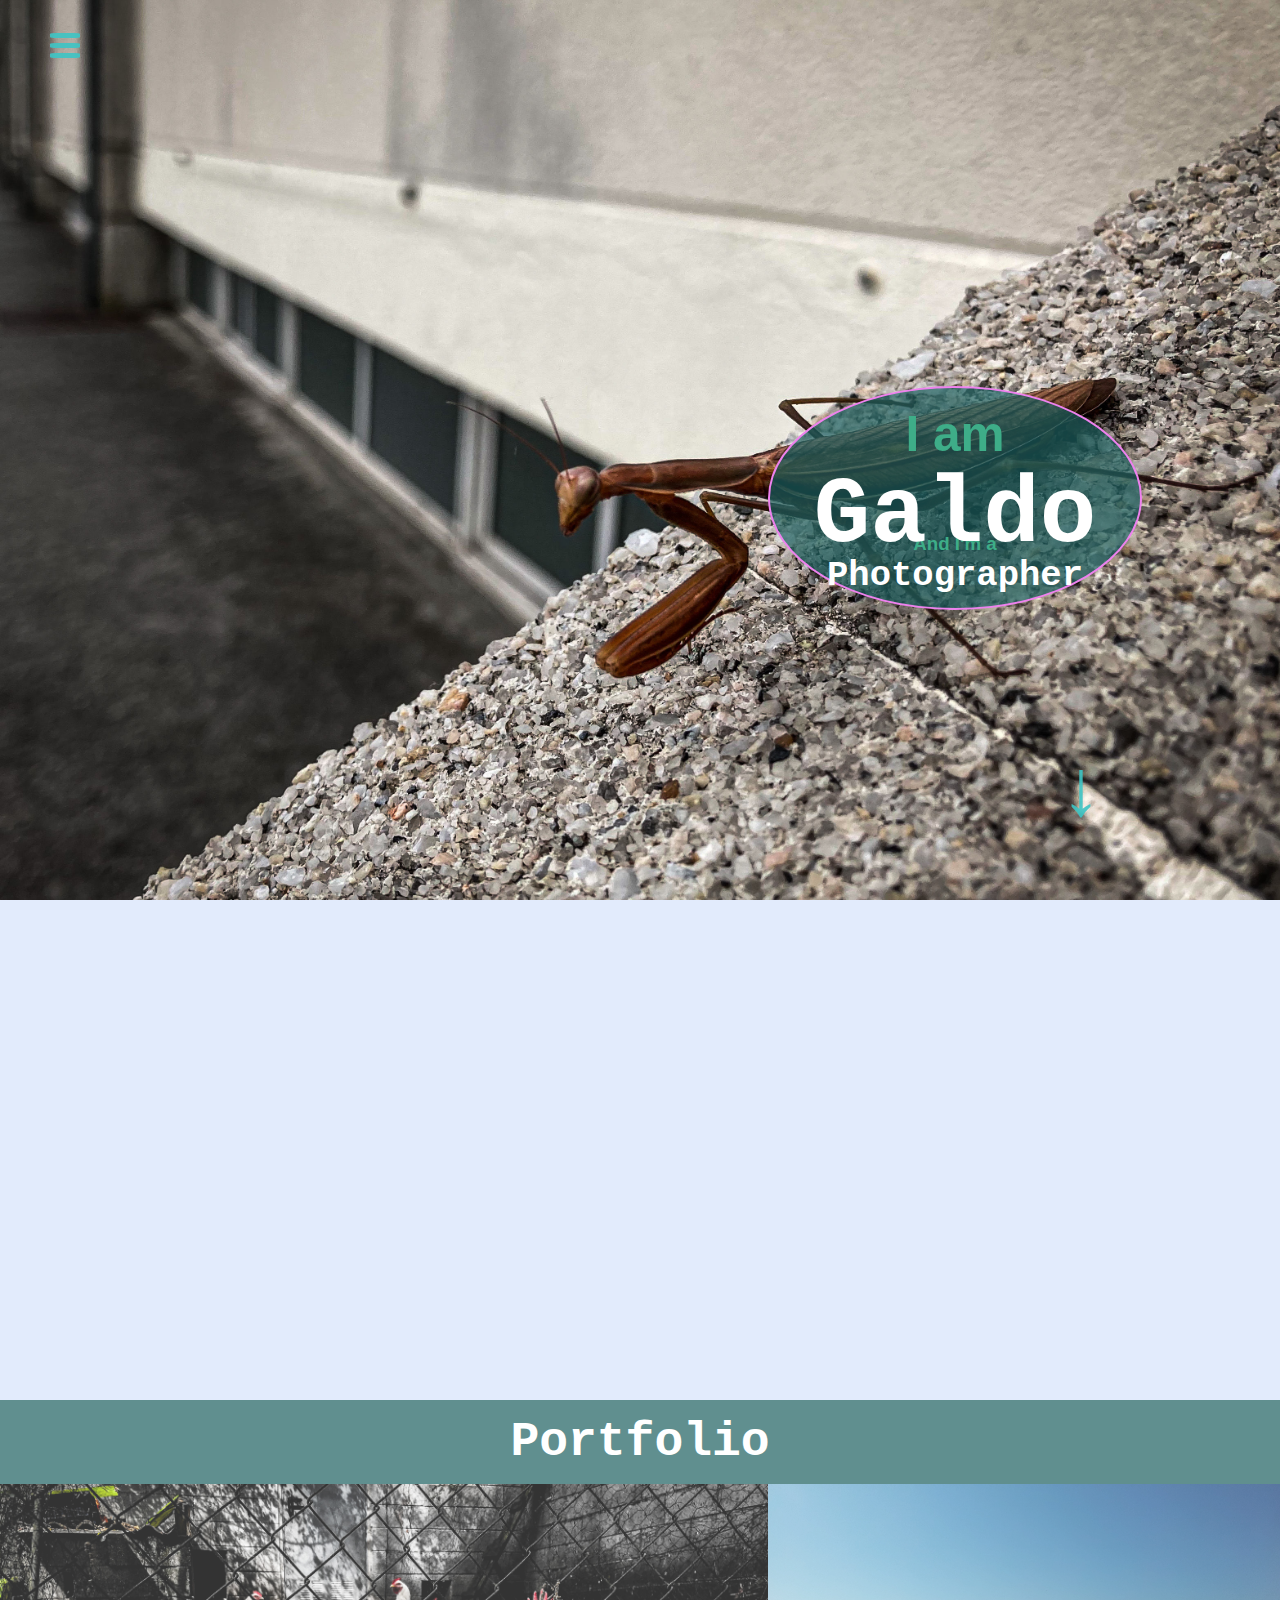
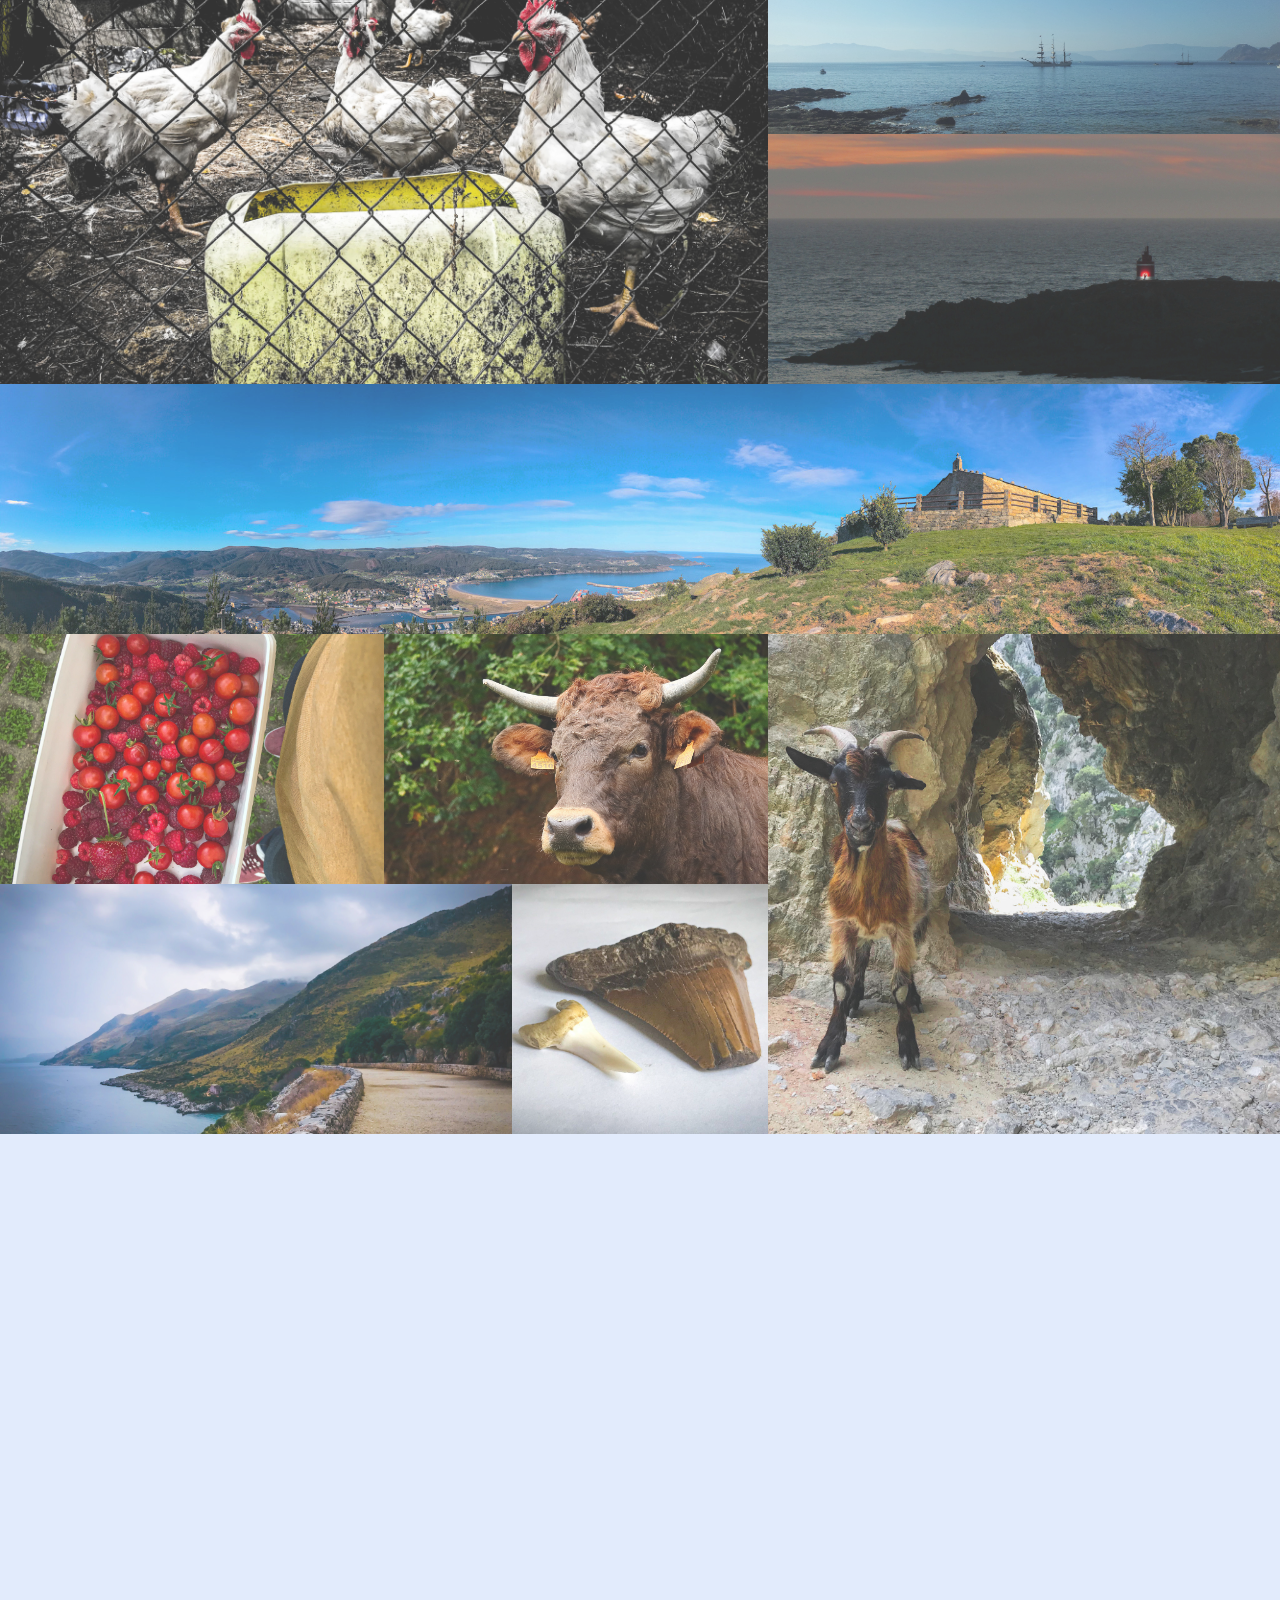
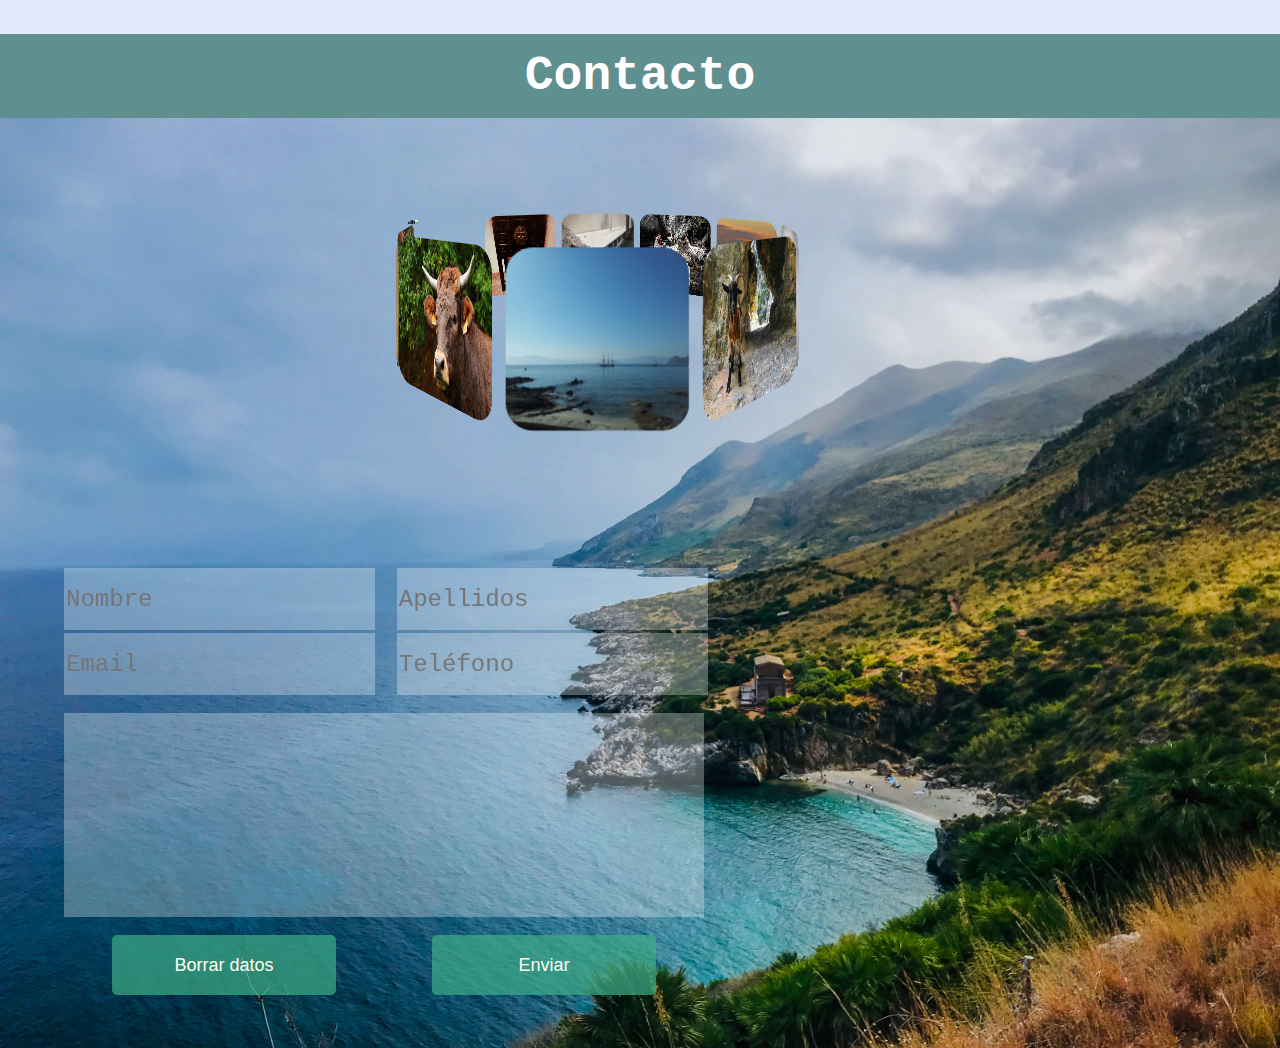
==== commit 44ec5695: "Dando formato al div de imagen de cabecera" ====
--- a/index.html
+++ b/index.html
@@ -20,8 +20,17 @@
                 <h1>I am <span class="detalle">Galdo</span></h1>
                 <h3>And I'm a <span class="detalle">Photographer</span></h3>                                      
             </div>
-        </div>
+             <div id="flecha">↓</div>
+        </div>
+       
     </header>
+    <nav id="nav_continent">
+        <div id="navegador">
+            <a id="nav_inicio" href="index.html">inicio</a>
+            <a id="nav_portfolio" href="portfolio.html">portfolio</a>
+            <a id="nav_contacto" href="contacto.html">contacto</a>
+        </div>
+    </nav>
     <nav id="nav">
         <div id="burger">
             <div class="line"></div>
--- a/estilos/estilos_index.css
+++ b/estilos/estilos_index.css
@@ -23,6 +23,9 @@
   padding-top: 16px;
 }
 /*** Menú navegación ***/
+#nav_continent{
+  display: none;
+}
 #navegador #nav_inicio{
   background-color: rgba(67, 90, 97,1);
   color: ivory;
@@ -43,18 +46,16 @@
   background-size: cover;
   position: relative;
   display: flex;
-  align-items: center;
-  flex-flow: row-reverse wrap;
+  flex-direction: column;
   justify-content: space-around;
 }
 .texto_cabecera {
-  width: 300px;
-  height: 150px;
+  width: 25%;
+  height: 200px;
   margin-left: 60%;
-  margin-top: 10%;
+  margin-top: 25%;
   padding: 10px 25px;
   text-align: center;
-  /*transform: translate(-50%, -50%); */
   background-color: rgba(28, 95, 95, 0.7);
   color: rgba(62, 173, 136, 1.2);
   border-radius: 50%;
@@ -62,12 +63,13 @@
   align-items: center;
   flex-flow: row wrap;
   justify-content: space-around;
+  border: 2px solid violet;
 }
 h1{
   position: relative;
   margin-top: 5px;
   margin-bottom: -30px;
-  font-size: 3em;
+  font-size: 3.1rem;
   z-index: 15;
 }
 h3{
@@ -77,14 +79,28 @@
 span{
   position: relative;
   color: white;
-  font-size: 1.3em;
+  font-size: 1.9em;
   z-index: 5;
 }
 .detalle{
     z-index: 15;
     font-family: 'Courier New', Courier, monospace;
 }
+#flecha{
+  font-size: 5rem;
+  font-weight: bold;
+  color: rgba(61, 196, 196, 0.9);
+  text-align: right;
+  padding-right: 14%;
+  animation: parpadeo .5s infinite alternate linear;
+  animation-timing-function: cubic-bezier();
 
+}
+@keyframes parpadeo{
+  0% {opacity: 100%;transform: translateY(0);}
+  50% {opacity: 90%;transform: translateY(8px);}
+  100% {opacity: 100%;transform: translateY(24px);}
+}
 /*** Burger menu ***/
 #nav{
   position: fixed;
--- a/estilos/estilos_contacto.css
+++ b/estilos/estilos_contacto.css
@@ -1,9 +1,10 @@
 #pagina_contacto{
-    height: 100vh;
+    min-height: 100vh;
     background-image: url(../imagenes/Zíngaro\ 2.jpg);
     background-size: cover;
     background-repeat: no-repeat;
     background-position-y: 15%;
+    padding-bottom: 30px;
 }
 #navegador #nav_contacto{
     background-color: rgb(67, 90, 97);
